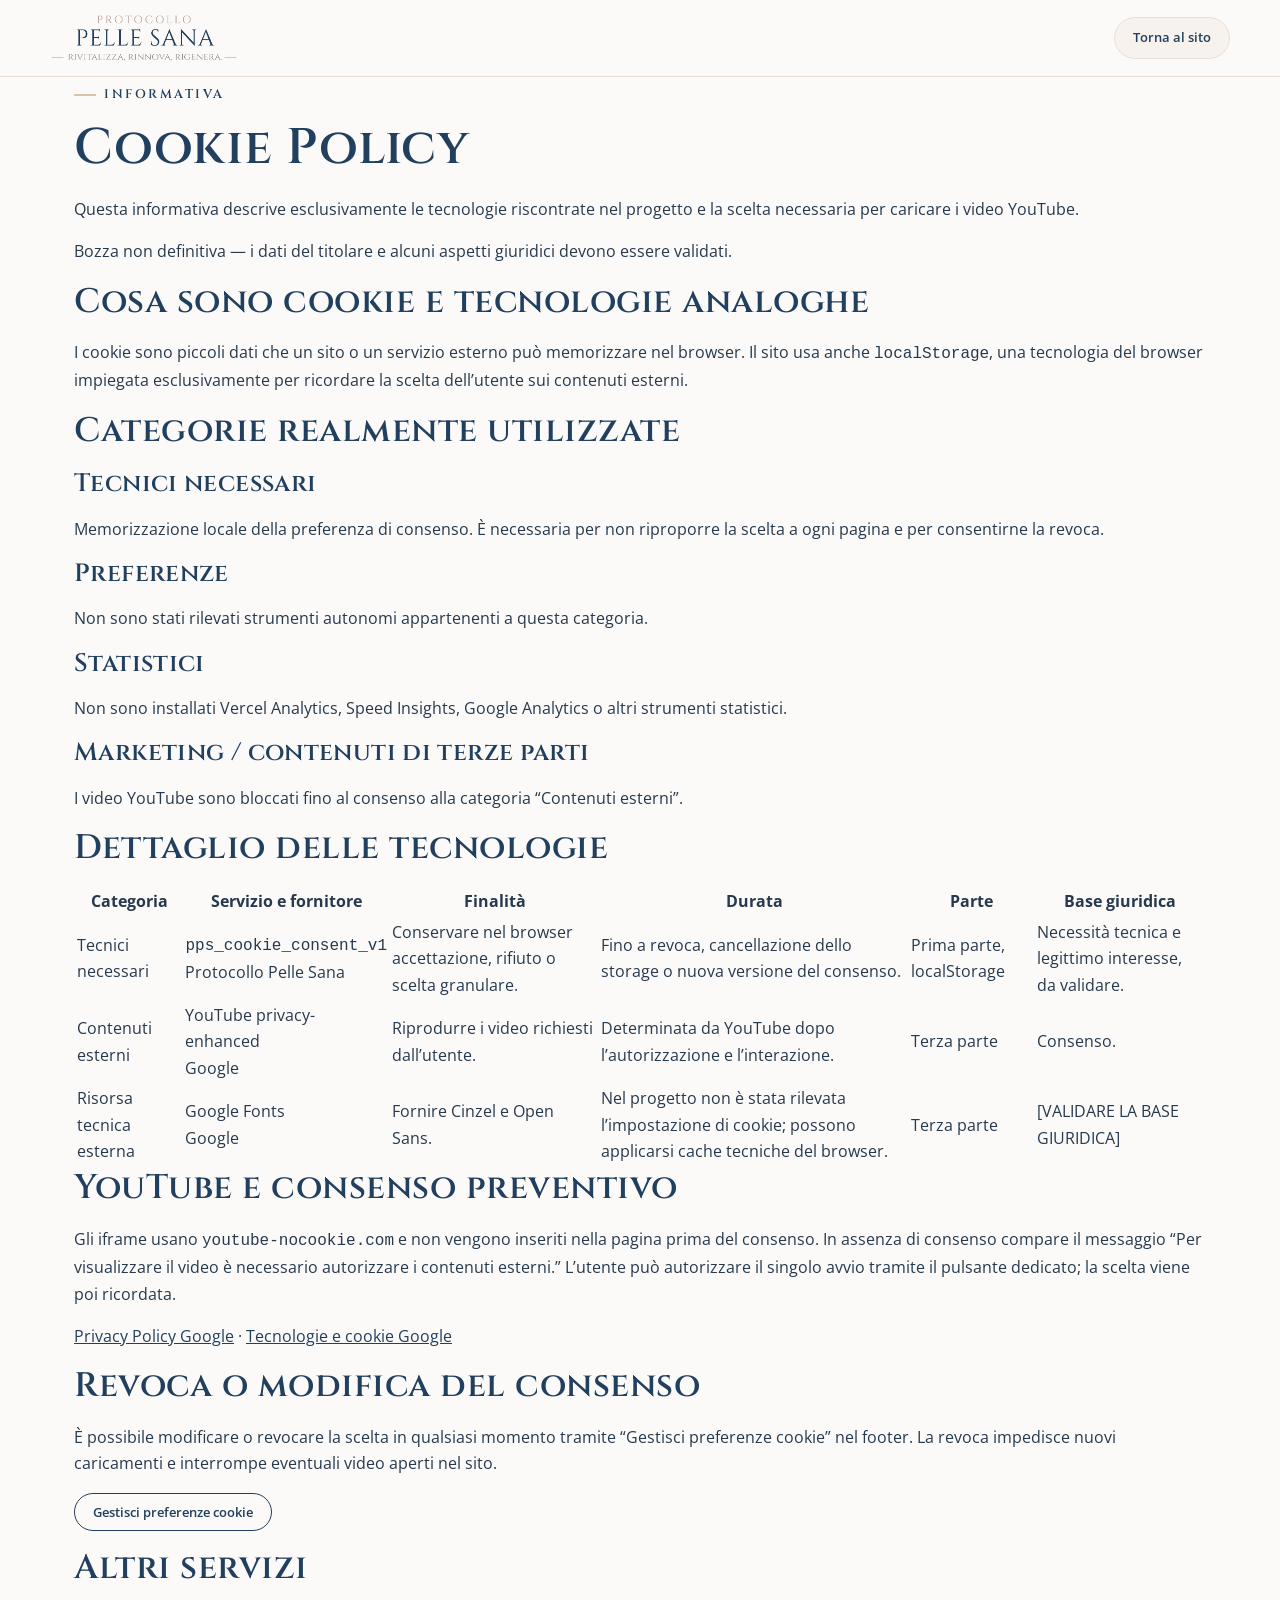
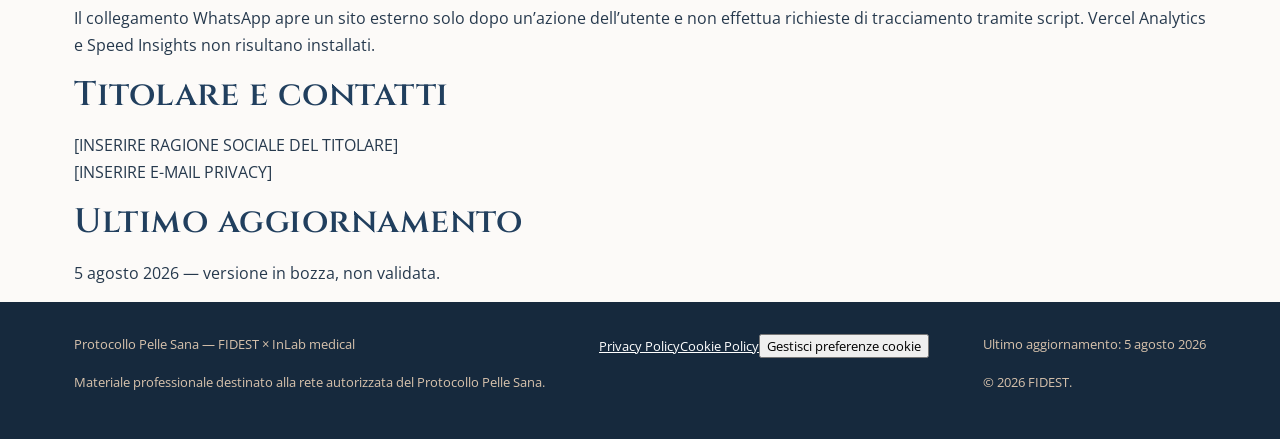
==== cookie-policy.html @ 2dd6f74a "add privacy policy, cookie management, document status and PDF watermark" ====
<!DOCTYPE html>
<html lang="it">
<head>
    <meta charset="UTF-8">
    <meta name="viewport" content="width=device-width, initial-scale=1.0">
    <meta name="robots" content="noindex, nofollow, noarchive">
    <title>Cookie Policy — Protocollo Pelle Sana</title>
    <meta name="description" content="Informazioni su tecnologie locali e contenuti esterni del sito Protocollo Pelle Sana.">
    <link rel="preconnect" href="https://fonts.googleapis.com">
    <link rel="preconnect" href="https://fonts.gstatic.com" crossorigin>
    <link href="https://fonts.googleapis.com/css2?family=Cinzel:wght@500;600&family=Open+Sans:wght@400;600&display=swap" rel="stylesheet">
    <link rel="stylesheet" href="style.css?v=20260805-privacy-2">
</head>
<body class="policy-page">
    <header class="site-header"><div class="site-header__inner container"><a class="brand" href="index.html" aria-label="Protocollo Pelle Sana — torna alla home"><img src="assets/img/logo/logo-protocollo-pelle-sana.png" alt="Protocollo Pelle Sana" class="brand__logo"></a><a class="btn btn--ghost btn--small" href="index.html">Torna al sito</a></div></header>
    <main class="policy-main"><div class="container policy-shell">
        <header class="policy-head"><p class="eyebrow">Informativa</p><h1>Cookie Policy</h1><p class="policy-lead">Questa informativa descrive esclusivamente le tecnologie riscontrate nel progetto e la scelta necessaria per caricare i video YouTube.</p><p class="policy-draft">Bozza non definitiva — i dati del titolare e alcuni aspetti giuridici devono essere validati.</p><p class="policy-draft" data-development-note hidden>Bozza da validare con il consulente privacy prima della pubblicazione definitiva.</p></header>
        <article class="policy-content">
            <section><h2>Cosa sono cookie e tecnologie analoghe</h2><p>I cookie sono piccoli dati che un sito o un servizio esterno può memorizzare nel browser. Il sito usa anche <code>localStorage</code>, una tecnologia del browser impiegata esclusivamente per ricordare la scelta dell’utente sui contenuti esterni.</p></section>
            <section><h2>Categorie realmente utilizzate</h2><h3>Tecnici necessari</h3><p>Memorizzazione locale della preferenza di consenso. È necessaria per non riproporre la scelta a ogni pagina e per consentirne la revoca.</p><h3>Preferenze</h3><p>Non sono stati rilevati strumenti autonomi appartenenti a questa categoria.</p><h3>Statistici</h3><p>Non sono installati Vercel Analytics, Speed Insights, Google Analytics o altri strumenti statistici.</p><h3>Marketing / contenuti di terze parti</h3><p>I video YouTube sono bloccati fino al consenso alla categoria “Contenuti esterni”.</p></section>
            <section><h2>Dettaglio delle tecnologie</h2><div class="policy-table-wrap"><table class="policy-table"><thead><tr><th>Categoria</th><th>Servizio e fornitore</th><th>Finalità</th><th>Durata</th><th>Parte</th><th>Base giuridica</th></tr></thead><tbody><tr><td>Tecnici necessari</td><td><code>pps_cookie_consent_v1</code><br>Protocollo Pelle Sana</td><td>Conservare nel browser accettazione, rifiuto o scelta granulare.</td><td>Fino a revoca, cancellazione dello storage o nuova versione del consenso.</td><td>Prima parte, localStorage</td><td>Necessità tecnica e legittimo interesse, da validare.</td></tr><tr><td>Contenuti esterni</td><td>YouTube privacy-enhanced<br>Google</td><td>Riprodurre i video richiesti dall’utente.</td><td>Determinata da YouTube dopo l’autorizzazione e l’interazione.</td><td>Terza parte</td><td>Consenso.</td></tr><tr><td>Risorsa tecnica esterna</td><td>Google Fonts<br>Google</td><td>Fornire Cinzel e Open Sans.</td><td>Nel progetto non è stata rilevata l’impostazione di cookie; possono applicarsi cache tecniche del browser.</td><td>Terza parte</td><td><span class="policy-placeholder">[VALIDARE LA BASE GIURIDICA]</span></td></tr></tbody></table></div></section>
            <section><h2>YouTube e consenso preventivo</h2><p>Gli iframe usano <code>youtube-nocookie.com</code> e non vengono inseriti nella pagina prima del consenso. In assenza di consenso compare il messaggio “Per visualizzare il video è necessario autorizzare i contenuti esterni.” L’utente può autorizzare il singolo avvio tramite il pulsante dedicato; la scelta viene poi ricordata.</p><p><a href="https://policies.google.com/privacy" target="_blank" rel="noopener noreferrer">Privacy Policy Google</a> · <a href="https://policies.google.com/technologies/cookies" target="_blank" rel="noopener noreferrer">Tecnologie e cookie Google</a></p></section>
            <section><h2>Revoca o modifica del consenso</h2><p>È possibile modificare o revocare la scelta in qualsiasi momento tramite “Gestisci preferenze cookie” nel footer. La revoca impedisce nuovi caricamenti e interrompe eventuali video aperti nel sito.</p><p><button type="button" class="btn btn--outline btn--small" data-cookie-settings>Gestisci preferenze cookie</button></p></section>
            <section><h2>Altri servizi</h2><p>Il collegamento WhatsApp apre un sito esterno solo dopo un’azione dell’utente e non effettua richieste di tracciamento tramite script. Vercel Analytics e Speed Insights non risultano installati.</p></section>
            <section><h2>Titolare e contatti</h2><p><span class="policy-placeholder">[INSERIRE RAGIONE SOCIALE DEL TITOLARE]</span><br><span class="policy-placeholder">[INSERIRE E-MAIL PRIVACY]</span></p></section>
            <section><h2>Ultimo aggiornamento</h2><p>5 agosto 2026 — versione in bozza, non validata.</p></section>
        </article>
    </div></main>
    <footer class="site-footer"><div class="container site-footer__inner"><div><p>Protocollo Pelle Sana — FIDEST × InLab medical</p><p>Materiale professionale destinato alla rete autorizzata del Protocollo Pelle Sana.</p></div><nav class="site-footer__legal" aria-label="Informazioni legali"><a href="privacy-policy.html">Privacy Policy</a><a href="cookie-policy.html" aria-current="page">Cookie Policy</a><button type="button" data-cookie-settings>Gestisci preferenze cookie</button></nav><div class="site-footer__meta"><p>Ultimo aggiornamento: 5 agosto 2026</p><p>&copy; <span id="currentYear"></span> FIDEST.</p></div></div></footer>
    <dialog id="cookiePreferences" class="consent-dialog" aria-labelledby="cookiePreferencesTitle"><form method="dialog" class="consent-dialog__inner"><header class="consent-dialog__head"><div><p class="eyebrow">Preferenze privacy</p><h2 id="cookiePreferencesTitle">Gestisci il consenso</h2></div><button type="button" class="modal__close" data-consent-close aria-label="Chiudi">×</button></header><div class="consent-category"><div><strong>Tecnici necessari</strong><p>Memorizzano la scelta effettuata.</p></div><input type="checkbox" checked disabled aria-label="Cookie tecnici sempre attivi"></div><label class="consent-category" for="consentExternal"><div><strong>Contenuti esterni</strong><p>Consente il caricamento dei video YouTube.</p></div><input id="consentExternal" type="checkbox"></label><div class="consent-dialog__actions"><button type="button" class="btn btn--outline" data-consent-reject>Rifiuta non necessari</button><button type="button" class="btn btn--primary" data-consent-save>Salva preferenze</button></div></form></dialog>
    <script src="consent.js?v=20260805-1"></script><script src="policy.js?v=20260805-1"></script>
</body>
</html>
---- style.css ----
/* =========================================================================
   PROTOCOLLO PELLE SANA — style.css
   FIDEST × InLab medical
   -------------------------------------------------------------------------
   Indice del file:
   1. RESET E VARIABILI (palette, tipografia, ombre, raggi)
   2. LAYOUT DI BASE (container, sezioni)
   3. HEADER / NAVIGAZIONE / TORNA IN ALTO
   4. BOTTONI
   5. HERO
   6. IL PROTOCOLLO / TIMELINE
   7. FILTRI E TAB
   8. LISTE EDITORIALI (piani, attivi, home care, formazione, materiali)
   9. MODAL
   10. RISULTATI / SPLIT PRIMA-DOPO
   11. SUPPORTO
   12. FOOTER
   13. UTILITY E STATI
   14. RESPONSIVE
   15. STAMPA
   ========================================================================= */


/* =========================================================================
   1. RESET E VARIABILI
   ========================================================================= */

* {
    box-sizing: border-box;
}

:root {
    /* Palette Protocollo Pelle Sana — il blu profondo è il colore dominante,
       nude/champagne/sage e tinte pastello di categoria sono accenti identificativi. */
    --navy: #213f5e;
    --navy-dark: #16293d;
    --navy-soft: #3a5a7d;
    --nude: #c3a89d;
    --ivory: #f7f2ee;
    --warm-white: #fcfaf8;
    --white: #ffffff;
    --champagne: #d8c3ad;
    --sage: #aeb9aa;
    --text: #26394d;
    --text-soft: #6d7479;
    --border: #e8dfd9;
    --shadow: rgba(33, 63, 94, 0.08);

    /* Color coding ufficiale delle categorie di attivi */
    --active-biorivitalizzanti: #eadfce;
    --active-acidi: #f1d2cf;
    --active-idratazione: #d9e9f1;
    --active-vitamine: #f2e4b6;
    --active-proteine: #dcebc9;
    --active-depigmentante: #ecd5df;
    --active-contorno-occhi: #f5edc7;

    --shadow-soft: 0 16px 36px var(--shadow);
    --shadow-card: 0 4px 16px var(--shadow);

    --radius-lg: 20px;
    --radius-md: 14px;
    --radius-sm: 8px;

    --font-heading: "Cinzel", serif;
    --font-body: "Open Sans", sans-serif;

    --header-height: 76px;
}

html {
    scroll-behavior: smooth;
    scroll-padding-top: var(--header-height);
}

body {
    margin: 0;
    min-height: 100vh;
    font-family: var(--font-body);
    font-weight: 400;
    background: var(--warm-white);
    color: var(--text);
    line-height: 1.65;
    font-size: 16px;
}

body.nav-open,
body.modal-open {
    overflow: hidden;
}

h1, h2, h3, h4 {
    font-family: var(--font-heading);
    font-weight: 600;
    color: var(--navy);
    margin: 0 0 16px;
    line-height: 1.25;
    letter-spacing: 0.015em;
}

h1 {
    font-size: clamp(30px, 4.4vw, 50px);
}

h2 {
    font-size: clamp(25px, 3.2vw, 34px);
}

h3 {
    font-size: clamp(20px, 2.4vw, 25px);
}

h4 {
    font-size: clamp(17px, 1.8vw, 20px);
}

p {
    margin: 0 0 16px;
}

img {
    max-width: 100%;
    display: block;
}

a {
    color: var(--navy);
}

ul, ol {
    padding: 0;
    margin: 0;
    list-style: none;
}

button, input, select, textarea, table {
    font-family: var(--font-body);
}

/* Gerarchia tipografica principale: titoli semantici e titoli UI. */
.eyebrow,
.brand__fallback,
.protocol-card__title,
.phases-guides__word,
.phases__number,
.phases__name,
.phase-plan__title,
.list-row__title,
.plan-row__title,
.video-editorial__eyebrow,
.video-editorial__title,
.modal__title,
.modal__subtitle,
.case-split__name {
    font-family: var(--font-heading);
    font-weight: 600;
}


/* =========================================================================
   2. LAYOUT DI BASE
   ========================================================================= */

.container {
    width: 100%;
    max-width: 1180px;
    margin: 0 auto;
    padding: 0 24px;
}

.section {
    padding: 88px 0;
}

.section--alt {
    background: var(--white);
}

.section-head {
    max-width: 680px;
    margin: 0 auto 44px;
    text-align: center;
}

.eyebrow {
    position: relative;
    display: inline-flex;
    align-items: center;
    gap: 8px;
    margin: 0 0 12px;
    font-size: 12.5px;
    font-weight: 600;
    letter-spacing: 2.5px;
    text-transform: uppercase;
    color: var(--navy);
}

.eyebrow::before {
    content: "";
    display: inline-block;
    width: 22px;
    height: 2px;
    background: var(--champagne);
}

.section-intro {
    color: var(--text-soft);
    font-size: 17px;
}

.text-accent {
    color: var(--navy);
}


/* =========================================================================
   3. HEADER / NAVIGAZIONE / TORNA IN ALTO
   ========================================================================= */

.site-header {
    position: sticky;
    top: 0;
    z-index: 100;
    background: rgba(252, 250, 248, 0.92);
    backdrop-filter: blur(8px);
    border-bottom: 1px solid var(--border);
}

.site-header__inner {
    display: flex;
    align-items: center;
    justify-content: space-between;
    min-height: var(--header-height);
    gap: 16px;
    padding: 12px 0;
}

.brand {
    display: flex;
    align-items: center;
    text-decoration: none;
    flex-shrink: 0;
}

/* LOGO UFFICIALE PROTOCOLLO PELLE SANA */
.brand__logo {
    height: 48px;
    width: auto;
    max-width: 220px;
    object-fit: contain;
}

/* Testo di riserva, non stilizzato come logo: compare solo se il file
   assets/img/logo/logo-protocollo-pelle-sana.png non è ancora presente. */
.brand__fallback {
    font-weight: 600;
    color: var(--navy);
    font-size: 17px;
}

.site-nav {
    display: flex;
    flex-wrap: nowrap;
    gap: 15px;
}

.site-nav a {
    text-decoration: none;
    color: var(--text);
    font-size: 13.5px;
    font-weight: 600;
    white-space: nowrap;
    padding: 6px 2px;
    border-bottom: 2px solid transparent;
    transition: color 0.2s ease, border-color 0.2s ease;
}

.site-nav a:hover,
.site-nav a.is-active {
    color: var(--navy);
    border-color: var(--champagne);
}

.nav-toggle {
    display: none;
    flex-direction: column;
    justify-content: center;
    gap: 5px;
    width: 40px;
    height: 40px;
    border: none;
    background: transparent;
    cursor: pointer;
}

.nav-toggle span {
    display: block;
    height: 2px;
    background: var(--navy);
    border-radius: 2px;
}

.back-to-top {
    position: fixed;
    right: 24px;
    bottom: 24px;
    z-index: 90;
    width: 46px;
    height: 46px;
    border-radius: 50%;
    border: none;
    background: var(--navy);
    color: var(--white);
    font-size: 18px;
    line-height: 1;
    cursor: pointer;
    box-shadow: var(--shadow-soft);
    opacity: 0;
    visibility: hidden;
    transform: translateY(8px);
    transition: opacity 0.25s ease, transform 0.25s ease, visibility 0.25s ease;
}

.back-to-top.is-visible {
    opacity: 1;
    visibility: visible;
    transform: translateY(0);
}

.back-to-top:hover {
    background: var(--navy-dark);
}


/* =========================================================================
   4. BOTTONI
   ========================================================================= */

.btn {
    display: inline-flex;
    align-items: center;
    justify-content: center;
    gap: 8px;
    padding: 14px 26px;
    border-radius: 100px;
    font-size: 15px;
    font-weight: 600;
    text-decoration: none;
    cursor: pointer;
    border: 1.5px solid transparent;
    transition: transform 0.2s ease, background-color 0.2s ease, color 0.2s ease;
    white-space: nowrap;
}

.btn:hover {
    transform: translateY(-2px);
}

.btn--primary {
    background: var(--navy);
    color: var(--white);
}

.btn--primary:hover {
    background: var(--navy-dark);
}

.btn--outline {
    background: transparent;
    border-color: var(--navy);
    color: var(--navy);
}

.btn--outline:hover {
    background: var(--navy);
    color: var(--white);
}

.btn--ghost {
    background: var(--ivory);
    border-color: var(--border);
    color: var(--navy);
}

.btn--ghost:hover {
    background: var(--champagne);
}

.btn--small {
    padding: 9px 18px;
    font-size: 13px;
}

.btn[disabled] {
    opacity: 0.5;
    cursor: not-allowed;
    transform: none;
}


/* =========================================================================
   5. HERO (video-hero)
   ========================================================================= */

.video-hero {
    position: relative;
    width: 100%;
    overflow: hidden;
    background: var(--ivory);
}

.video-hero__inner {
    display: grid;
    width: 100%;
    max-width: none;
    padding: 0;
}

.video-hero__intro {
    z-index: 2;
    grid-area: 1 / 1;
    align-self: center;
    width: min(100%, 1180px);
    margin: 0 auto;
    padding: clamp(56px, 7vw, 96px) 24px;
    pointer-events: none;
    text-align: left;
}

.video-hero__logo {
    width: clamp(150px, 15vw, 210px);
    height: auto;
    margin: 0 0 clamp(28px, 3vw, 40px);
    object-fit: contain;
}

.video-hero__eyebrow {
    justify-content: center;
}

.video-hero__title {
    display: flex;
    flex-direction: column;
    align-items: flex-start;
    gap: clamp(2px, 0.45vw, 7px);
    font-family: var(--font-heading);
    font-size: clamp(28px, 4.2vw, 50px);
    font-weight: 600;
    line-height: 1.15;
    letter-spacing: clamp(0.02em, 0.08vw, 0.055em);
    text-align: left;
    margin: 0 0 20px;
}

.video-hero__title-line {
    display: block;
    max-width: 100%;
    white-space: nowrap;
    background: linear-gradient(
        105deg,
        #213f5e 0%,
        #16293d 28%,
        #557493 50%,
        #16293d 72%,
        #213f5e 100%
    );
    background-clip: text;
    -webkit-background-clip: text;
    color: transparent;
    -webkit-text-fill-color: transparent;
    opacity: 0;
    transform: translateY(10px);
    animation: hero-claim-in 850ms cubic-bezier(0.22, 0.7, 0.25, 1) forwards;
}

.video-hero__title-line--primary {
    font-size: 0.82em;
    font-weight: 500;
}

.video-hero__title-line--emphasis {
    font-size: 1em;
    font-weight: 600;
    animation-delay: 140ms;
}

@keyframes hero-claim-in {
    to {
        opacity: 1;
        transform: translateY(0);
    }
}

.video-hero__desc {
    max-width: 520px;
    margin: 0;
    color: var(--text);
    font-size: 17px;
}

@media (prefers-reduced-motion: reduce) {
    .video-hero__title-line {
        opacity: 1;
        transform: none;
        animation: none;
    }
}

.video-hero__media {
    position: relative;
    z-index: 1;
    grid-area: 1 / 1;
    width: 100vw;
    max-width: none;
    height: clamp(650px, 80vh, 950px);
    min-height: 72vh;
    margin: 0;
    border: 0;
    border-radius: 0;
    overflow: hidden;
    background: transparent;
    opacity: 0;
    transform: translateY(18px);
    animation: hero-media-in 900ms cubic-bezier(0.22, 0.7, 0.25, 1) 220ms forwards;
}

.video-hero__media::after {
    content: "";
    position: absolute;
    z-index: 1;
    inset: 0;
    pointer-events: none;
    background: linear-gradient(
        90deg,
        rgba(247, 242, 238, 0.94) 0%,
        rgba(247, 242, 238, 0.78) 30%,
        rgba(247, 242, 238, 0.32) 52%,
        rgba(247, 242, 238, 0.06) 72%,
        rgba(247, 242, 238, 0) 100%
    );
}

@keyframes hero-media-in {
    to {
        opacity: 1;
        transform: translateY(0);
    }
}

.video-hero__video {
    display: block;
    width: 100%;
    height: 100%;
    object-fit: cover;
    object-position: center center;
}

.video-hero__fallback {
    display: none;
    position: absolute;
    inset: 0;
    flex-direction: column;
    align-items: center;
    justify-content: center;
    gap: 8px;
    background: linear-gradient(160deg, var(--ivory), var(--white));
    color: var(--navy-soft);
    font-weight: 600;
}

.video-hero__media.is-fallback .video-hero__video {
    display: none;
}

.video-hero__media.is-fallback .video-hero__fallback {
    display: flex;
}

.video-hero__fallback-note {
    font-size: 12px;
    font-weight: 400;
    color: var(--text-soft);
}

.video-hero__cta {
    display: flex;
    flex-wrap: wrap;
    justify-content: flex-start;
    gap: 16px;
    margin-top: 32px;
    pointer-events: auto;
}

@media (prefers-reduced-motion: reduce) {
    .video-hero__media {
        opacity: 1;
        transform: none;
        animation: none;
    }
}


/* =========================================================================
   6. IL PROTOCOLLO / TIMELINE
   ========================================================================= */

.protocol-copy {
    max-width: 720px;
    margin: 0 auto 40px;
}

.protocol-copy p {
    margin: 0 0 16px;
    color: var(--text);
    font-size: 15.5px;
}

.protocol-copy p:last-child {
    margin-bottom: 0;
}

/* --- Card accordion: Filosofia / Metodo / Obiettivo --- */

.protocol-cards {
    display: grid;
    grid-template-columns: repeat(3, 1fr);
    align-items: start;
    gap: 18px;
    margin-bottom: 48px;
}

.protocol-card {
    background: var(--warm-white);
    border: 1px solid var(--border);
    border-radius: var(--radius-md);
    transition: border-color 0.2s ease, box-shadow 0.2s ease;
}

.protocol-card:hover {
    border-color: var(--nude);
    box-shadow: var(--shadow-card);
}

.protocol-card.is-open {
    border-color: var(--nude);
}

.protocol-card__heading {
    margin: 0;
    font-weight: normal;
}

.protocol-card__trigger {
    display: flex;
    align-items: center;
    gap: 12px;
    width: 100%;
    padding: 18px 20px;
    background: none;
    border: none;
    cursor: pointer;
    text-align: left;
    color: inherit;
}

.protocol-card__icon {
    display: flex;
    align-items: center;
    justify-content: center;
    flex-shrink: 0;
    width: 40px;
    height: 40px;
    border-radius: 50%;
    background: var(--ivory);
    border: 1px solid var(--border);
    color: var(--navy);
}

.protocol-card__icon svg {
    width: 19px;
    height: 19px;
}

.protocol-card__title {
    flex: 1;
    font-size: 13px;
    font-weight: 600;
    letter-spacing: 2px;
    text-transform: uppercase;
    color: var(--navy);
}

.protocol-card__chevron {
    flex-shrink: 0;
    width: 26px;
    height: 26px;
    border-radius: 50%;
    border: 1px solid var(--border);
    display: flex;
    align-items: center;
    justify-content: center;
    color: var(--navy);
    font-size: 13px;
    transition: transform 0.25s ease;
}

.protocol-card.is-open .protocol-card__chevron {
    transform: rotate(180deg);
}

.protocol-card__panel {
    display: grid;
    grid-template-rows: 0fr;
    transition: grid-template-rows 0.35s ease;
}

.protocol-card.is-open .protocol-card__panel {
    grid-template-rows: 1fr;
}

.protocol-card__panel-inner {
    overflow: hidden;
    min-height: 0;
}

.protocol-card__panel-inner p {
    margin: 0;
    padding: 0 20px 20px 72px;
    color: var(--text-soft);
    font-size: 14.5px;
}

/* --- Introduzione editoriale al Protocollo --- */

.protocol-discovery {
    width: 100%;
    max-width: 1120px;
    margin: 0 auto 64px;
}

#metodo.section {
    padding-top: 64px;
    padding-bottom: 72px;
}

.protocol-discovery,
.protocol-discovery * {
    min-width: 0;
}

.protocol-discovery__head {
    max-width: 820px;
    margin-bottom: 28px;
}

.protocol-discovery__head h2 {
    margin: 0;
    font-size: clamp(30px, 3.5vw, 44px);
    line-height: 1.12;
    overflow-wrap: anywhere;
}

.protocol-discovery__intro {
    display: grid;
    grid-template-columns: repeat(2, minmax(0, 1fr));
    gap: 28px 52px;
    max-width: none;
}

.protocol-discovery__intro p,
.protocol-discovery__longevity p,
.protocol-discovery__cycles p {
    margin: 0;
    overflow-wrap: break-word;
}

.protocol-discovery__intro p {
    max-width: 68ch;
    color: var(--text-soft);
    font-size: 15.5px;
    line-height: 1.65;
}

.protocol-discovery strong {
    color: var(--navy);
    font-weight: 600;
}

.protocol-discovery__three-r {
    display: grid;
    grid-template-columns: repeat(3, minmax(0, 1fr));
    max-width: none;
    margin: 30px 0;
    padding: 0;
    list-style: none;
    border-top: 1px solid var(--border);
    border-bottom: 1px solid var(--border);
}

.protocol-discovery__three-r li {
    display: flex;
    align-items: baseline;
    gap: 14px;
    min-width: 0;
    padding: 18px 24px;
}

.protocol-discovery__three-r li + li {
    border-left: 1px solid var(--border);
}

.protocol-discovery__three-r span {
    color: var(--nude);
    font-size: 11px;
    font-weight: 600;
    letter-spacing: 1.5px;
}

.protocol-discovery__three-r strong,
.protocol-principle summary {
    font-family: var(--font-heading);
    text-transform: uppercase;
}

.protocol-discovery__three-r strong {
    font-size: clamp(15px, 1.8vw, 20px);
    letter-spacing: 2px;
}

.protocol-discovery__longevity {
    position: relative;
    max-width: none;
    margin: 0;
    padding: 26px 32px;
    border-left: 2px solid var(--nude);
    background: var(--ivory);
}

.protocol-discovery__label {
    margin-bottom: 12px !important;
    color: var(--nude);
    font-family: var(--font-heading);
    font-size: 12px;
    font-weight: 600;
    letter-spacing: 2.4px;
    text-transform: uppercase;
}

.protocol-discovery__longevity p:last-child {
    max-width: 88ch;
    color: var(--navy);
    font-size: 17px;
    line-height: 1.65;
}

.protocol-discovery__principles {
    display: grid;
    grid-template-columns: repeat(3, minmax(0, 1fr));
    gap: 0;
    margin-top: 30px;
    border-top: 1px solid var(--border);
    border-bottom: 1px solid var(--border);
}

.protocol-principle {
    min-width: 0;
}

.protocol-principle + .protocol-principle {
    border-left: 1px solid var(--border);
}

.protocol-principle summary {
    display: flex;
    align-items: center;
    justify-content: space-between;
    min-height: 58px;
    padding: 15px 22px;
    color: var(--navy);
    font-size: 13px;
    font-weight: 600;
    letter-spacing: 2px;
    cursor: pointer;
    list-style: none;
    transition: background-color 0.2s ease, color 0.2s ease;
}

.protocol-principle summary::-webkit-details-marker {
    display: none;
}

.protocol-principle summary:hover,
.protocol-principle summary:focus-visible,
.protocol-principle[open] summary {
    background: var(--ivory);
}

.protocol-principle__indicator {
    position: relative;
    flex: 0 0 18px;
    width: 18px;
    height: 18px;
}

.protocol-principle__indicator::before,
.protocol-principle__indicator::after {
    content: "";
    position: absolute;
    top: 50%;
    left: 50%;
    width: 12px;
    border-top: 1px solid currentColor;
    transform: translate(-50%, -50%);
    transition: transform 0.25s ease;
}

.protocol-principle__indicator::after {
    transform: translate(-50%, -50%) rotate(90deg);
}

.protocol-principle[open] .protocol-principle__indicator::after {
    transform: translate(-50%, -50%) rotate(0deg);
}

.protocol-principle__content {
    animation: protocol-principle-in 0.28s ease both;
}

.protocol-principle__content p {
    max-width: 68ch;
    margin: 0;
    padding: 4px 24px 28px;
    color: var(--text-soft);
    font-size: 14.5px;
    line-height: 1.7;
}

@keyframes protocol-principle-in {
    from { opacity: 0; transform: translateY(-5px); }
    to { opacity: 1; transform: none; }
}

.protocol-discovery__cycles {
    position: relative;
    max-width: 900px;
    margin: 38px auto 0;
    padding: 0 28px 42px;
    text-align: center;
}

.protocol-discovery__cycles p {
    color: var(--text-soft);
    font-size: 16px;
    line-height: 1.7;
}

.protocol-discovery__continuation {
    position: absolute;
    bottom: 0;
    left: 50%;
    width: 1px;
    height: 30px;
    background: var(--nude);
}

.phases-head {
    max-width: 560px;
    margin: 0 auto 8px;
    text-align: center;
}

.phases-head__title {
    margin-bottom: 10px;
}

.phases-head__intro {
    color: var(--text-soft);
    font-size: 15.5px;
    font-style: italic;
    margin: 0;
}

/* --- Tre principi guida (Rivitalizza, Rinnova, Rigenera) --- */

.phases-guides {
    display: grid;
    grid-template-columns: repeat(3, 1fr);
    gap: 18px;
    list-style: none;
    max-width: 700px;
    margin: 28px auto 0;
    padding: 0;
    text-align: center;
}

.phases-guides__item {
    min-width: 0;
    padding: 0 10px;
}

.phases-guides__item + .phases-guides__item {
    border-left: 1px solid var(--border);
}

.phases-guides__word {
    display: block;
    font-size: 13px;
    font-weight: 600;
    letter-spacing: 2.5px;
    text-transform: uppercase;
    color: var(--navy);
    margin-bottom: 6px;
}

.phases-guides__claim {
    display: block;
    font-size: 13.5px;
    color: var(--text-soft);
}

/* --- Le due fasi del protocollo --- */

.phases {
    display: grid;
    grid-template-columns: repeat(2, minmax(0, 1fr));
    align-items: stretch;
    gap: 24px;
    max-width: 1040px;
    margin: 36px auto 0;
    list-style: none;
    padding: 0;
}

.phases::before {
    content: none;
}

.phases__item {
    position: relative;
    padding: 32px;
    background: var(--white);
    border: 1px solid var(--border);
    border-radius: var(--radius-md);
    box-shadow: var(--shadow-sm);
    opacity: 0;
    transform: translateY(22px);
    transition: opacity 0.7s ease, transform 0.7s ease;
}

.phases__item:last-child {
    padding-bottom: 32px;
}

.phases__item.is-visible {
    opacity: 1;
    transform: none;
}

.phases__marker {
    display: none;
}

.phases__item:nth-child(even) .phases__marker {
    border-color: var(--nude);
}

.phases__number {
    display: block;
    font-size: 12px;
    font-weight: 600;
    letter-spacing: 3px;
    color: var(--nude);
    margin-bottom: 6px;
}

.phases__name {
    margin: 0 0 10px;
    font-size: 21px;
}

.phases__sintesi {
    color: var(--navy);
    font-weight: 600;
    margin: 0 0 8px;
}

.phases__dettaglio {
    color: var(--text-soft);
    font-size: 14.5px;
    margin: 0;
}

/* --- Fase conclusiva (mantenimento): marker pieno, nessun box --- */

.phases__item--finale .phases__marker {
    background: var(--navy);
}

/* --- Sotto-timeline di fase: semplice elenco tipografico, senza card --- */

.phase-plan {
    margin-top: 18px;
    padding-top: 18px;
    border-top: 1px dashed var(--border);
}

.phase-plan__title {
    display: block;
    font-size: 12px;
    font-weight: 600;
    letter-spacing: 2.5px;
    text-transform: uppercase;
    color: var(--navy);
    margin-bottom: 6px;
}

.phase-plan__note {
    display: block;
    font-size: 13.5px;
    color: var(--text-soft);
    margin-bottom: 4px;
}

.phase-plan__options {
    list-style: none;
    margin: 0;
    padding: 0;
}

.phase-plan__option {
    display: flex;
    flex-wrap: wrap;
    align-items: baseline;
    justify-content: space-between;
    gap: 4px 16px;
    padding: 11px 0;
    border-bottom: 1px solid var(--border);
}

.phase-plan__options > .phase-plan__option:last-child {
    border-bottom: none;
}

.phase-plan__option-name {
    font-size: 14px;
    font-weight: 600;
    color: var(--navy);
}

.phase-plan__option-freq {
    font-size: 13.5px;
    color: var(--text-soft);
}

.phase-plan__divider {
    padding: 6px 0;
    font-size: 13px;
    font-style: italic;
    color: var(--nude);
}

.phase-plan__closing {
    margin: 14px 0 0;
    font-size: 13.5px;
    font-style: italic;
    color: var(--text-soft);
}


/* =========================================================================
   7. FILTRI E TAB
   ========================================================================= */

.filter-scroll-wrapper {
    position: relative;
    width: 100%;
    max-width: 100%;
    margin-bottom: 32px;
    overflow: hidden;
    contain: inline-size;
}

.filter-scroll-track,
.filter-bar,
.tabs {
    display: flex;
    flex-wrap: nowrap;
    align-items: center;
    width: 100%;
    max-width: 100%;
    min-height: 52px;
    margin: 0;
    padding: 4px 2px 8px;
    overflow-x: auto;
    overflow-y: hidden;
    overscroll-behavior-inline: contain;
    scroll-padding-inline: 2px;
    scroll-snap-type: x proximity;
    scrollbar-width: none;
    -webkit-overflow-scrolling: touch;
}

.filter-scroll-track::-webkit-scrollbar,
.filter-bar::-webkit-scrollbar,
.tabs::-webkit-scrollbar {
    display: none;
    width: 0;
    height: 0;
}

.filter-bar {
    gap: 10px;
}

.horizontal-scroll-hint {
    display: none;
}

@keyframes horizontal-scroll-hint {
    0%, 100% { transform: translateX(0); }
    50% { transform: translateX(5px); }
}

.filter-chip {
    flex: 0 0 auto;
    min-width: max-content;
    min-height: 44px;
    padding: 8px 18px;
    border-radius: 100px;
    border: 1px solid var(--border);
    background: var(--white);
    color: var(--navy);
    font-size: 13px;
    font-weight: 600;
    cursor: pointer;
    line-height: 1.25;
    white-space: nowrap;
    scroll-snap-align: start;
    transition: background-color 0.2s ease, color 0.2s ease, border-color 0.2s ease;
}

.filter-chip:hover {
    border-color: var(--nude);
}

.filter-chip.is-active {
    background: var(--navy);
    border-color: var(--navy);
    color: var(--white);
}

.tabs {
    gap: 4px;
    border-bottom: 1px solid var(--border);
}

.tab-btn {
    flex: 0 0 auto;
    min-width: max-content;
    min-height: 44px;
    padding: 12px 20px;
    border: none;
    background: transparent;
    color: var(--text-soft);
    font-size: 14px;
    font-weight: 600;
    cursor: pointer;
    border-bottom: 2px solid transparent;
    line-height: 1.25;
    white-space: nowrap;
    scroll-snap-align: start;
    transition: color 0.2s ease, border-color 0.2s ease;
}

.tab-btn:hover {
    color: var(--navy);
}

.tab-btn.is-active {
    color: var(--navy);
    border-color: var(--navy);
}


/* =========================================================================
   8. LISTE EDITORIALI
   ========================================================================= */

.list {
    display: flex;
    flex-direction: column;
    gap: 14px;
}

.empty-state {
    text-align: center;
    color: var(--text-soft);
    padding: 40px 0;
}

/* --- Righe prodotto (attivi professionali, home care, formazione, materiali) --- */

.list-row {
    display: flex;
    align-items: center;
    gap: 20px;
    background: var(--white);
    border: 1px solid var(--border);
    border-radius: var(--radius-md);
    padding: 16px 20px;
    transition: box-shadow 0.2s ease, border-color 0.2s ease;
}

.list-row:hover {
    box-shadow: var(--shadow-card);
    border-color: var(--nude);
}

.list-row__thumb {
    width: 72px;
    height: 72px;
    border-radius: var(--radius-sm);
    object-fit: contain;
    background: var(--ivory);
    padding: 6px;
    box-sizing: border-box;
    flex-shrink: 0;
}

.list-row__body {
    flex: 1;
    min-width: 0;
}

.list-row__title {
    font-size: 16.5px;
    font-weight: 600;
    color: var(--navy);
    margin: 0 0 4px;
}

.list-row__text {
    color: var(--text-soft);
    font-size: 14px;
    margin: 0;
}

.list-row__meta {
    color: var(--text-soft);
    font-size: 12.5px;
    margin: 4px 0 0;
}

.list-row__side {
    display: flex;
    flex-direction: column;
    align-items: flex-end;
    gap: 10px;
    flex-shrink: 0;
}

.list-row__actions {
    display: flex;
    gap: 8px;
    flex-shrink: 0;
}

.tag {
    display: inline-block;
    align-self: flex-start;
    background: var(--champagne);
    color: var(--navy);
    font-size: 12px;
    font-weight: 600;
    letter-spacing: 0.5px;
    text-transform: uppercase;
    padding: 4px 10px;
    border-radius: 100px;
    white-space: nowrap;
}

/* Variante cliccabile di .tag, usata per i collegamenti tra piani, attivi
   e home care (vedi wireCrossLinks in script.js). */
.tag--link {
    font-family: inherit;
    cursor: pointer;
    background: var(--ivory);
    color: var(--navy);
    border: 1px solid var(--border);
    transition: background 0.15s ease, border-color 0.15s ease;
}

.tag--link:hover,
.tag--link:focus-visible {
    background: var(--champagne);
    border-color: var(--champagne);
}

/* Color coding globale: ogni famiglia usa un'unica tinta ufficiale. */
.active-color--biorivitalizzanti {
    --active-bg: var(--active-biorivitalizzanti);
    --active-border: #cdb797;
}

.active-color--acidi-esfolianti,
.active-color--acido-depigmentante {
    --active-bg: var(--active-acidi);
    --active-border: #d8a39e;
}

.active-color--idratazione {
    --active-bg: var(--active-idratazione);
    --active-border: #a9cadb;
}

.active-color--vitamine {
    --active-bg: var(--active-vitamine);
    --active-border: #d8c276;
}

.active-color--proteine {
    --active-bg: var(--active-proteine);
    --active-border: #abc98c;
}

.active-color--depigmentante {
    --active-bg: var(--active-depigmentante);
    --active-border: #cba7b7;
}

.active-color--contorno-occhi {
    --active-bg: var(--active-contorno-occhi);
    --active-border: #d8ca83;
}

.tag.active-color,
.treatment-code.active-color {
    background: var(--active-bg);
    border-color: var(--active-border);
    color: var(--navy-dark);
}

.tag--link.active-color:hover,
.tag--link.active-color:focus-visible {
    background: var(--active-bg);
    border-color: var(--navy);
}

.list-row.active-color {
    box-shadow: inset 4px 0 0 var(--active-border);
}

.list-row.active-color:hover {
    box-shadow: inset 4px 0 0 var(--active-border), var(--shadow-card);
}

.list-row__thumb.active-color,
.modal__img.active-color {
    background: var(--active-bg);
}

.filter-chip.active-color:not(.is-active) {
    background: var(--active-bg);
    border-color: var(--active-border);
}

.filter-chip.active-color.is-active {
    background: var(--active-bg);
    border-color: var(--active-border);
    color: var(--navy-dark);
}

.treatment-legend dl div.active-color {
    border-bottom-color: var(--active-border);
    box-shadow: inset 3px 0 0 var(--active-border);
}

.active-name-list {
    display: inline-flex;
    flex-wrap: wrap;
    gap: 5px;
    vertical-align: middle;
}

.active-name {
    display: inline-flex;
    align-items: center;
}

.active-name.active-color {
    min-height: 26px;
    padding: 3px 8px;
    border: 1px solid var(--active-border);
    border-radius: 100px;
    background: var(--active-bg);
    color: var(--navy-dark);
    font-size: 12px;
    font-weight: 600;
}

.badge {
    display: inline-block;
    font-size: 12px;
    font-weight: 600;
    text-transform: uppercase;
    letter-spacing: 0.5px;
    padding: 4px 10px;
    border-radius: 100px;
}

.badge--bozza {
    background: var(--champagne);
    color: var(--navy-dark);
}

.badge--validato {
    background: var(--sage);
    color: var(--navy-dark);
}

/* --- Righe piano di trattamento (accordion nativo) --- */

.plan-row {
    background: var(--white);
    border: 1px solid var(--border);
    border-radius: var(--radius-md);
    padding: 4px 20px;
}

.plan-row[open] {
    border-color: var(--nude);
}

.plan-row__summary {
    display: flex;
    align-items: center;
    gap: 16px;
    padding: 16px 0;
    cursor: pointer;
    list-style: none;
}

.plan-row__summary::-webkit-details-marker {
    display: none;
}

.plan-row__summary-main {
    flex: 1;
    min-width: 0;
}

.plan-row__title {
    font-size: 17px;
    font-weight: 600;
    color: var(--navy);
    margin: 12px 0 4px;
}

.plan-row__objective {
    color: var(--text-soft);
    font-size: 14px;
    margin: 0;
}

.plan-row__meta {
    display: flex;
    gap: 18px;
    flex-shrink: 0;
}

.plan-row__meta div {
    text-align: center;
}

.plan-row__meta dt {
    font-size: 12px;
    text-transform: uppercase;
    letter-spacing: 0.5px;
    color: var(--nude);
    margin: 0;
}

.plan-row__meta dd {
    margin: 0;
    font-weight: 600;
    color: var(--navy);
    font-size: 13px;
}

.plan-row__chevron {
    flex-shrink: 0;
    width: 26px;
    height: 26px;
    border-radius: 50%;
    border: 1px solid var(--border);
    display: flex;
    align-items: center;
    justify-content: center;
    color: var(--navy);
    font-size: 13px;
    transition: transform 0.2s ease;
}

.plan-row[open] .plan-row__chevron {
    transform: rotate(180deg);
}

.plan-row__content {
    padding: 4px 0 22px;
    border-top: 1px solid var(--border);
    margin-top: 4px;
}

.plan-row__content .detail-list {
    margin-top: 18px;
}

.plan-row__content .btn {
    margin-top: 8px;
}

.plan-overview {
    margin-bottom: 28px;
}

.treatment-plan__timeline > h4,
.treatment-products h4,
.treatment-homecare h4,
.treatment-legend h4 {
    margin-bottom: 14px;
}

.treatment-cycle {
    margin-bottom: 28px;
    padding: 20px;
    border: 1px solid var(--border);
    border-radius: var(--radius-md);
    background: var(--warm-white);
}

.treatment-cycle__head {
    margin-bottom: 20px;
}

.treatment-cycle__number {
    display: block;
    margin-bottom: 4px;
    color: var(--nude);
    font-size: 12px;
    font-weight: 600;
    letter-spacing: 1.5px;
    text-transform: uppercase;
}

.treatment-cycle__head h4 {
    margin-bottom: 4px;
}

.treatment-cycle__head p {
    margin: 0;
    color: var(--text-soft);
    font-size: 14px;
}

.treatment-timeline {
    position: relative;
    display: grid;
    gap: 0;
}

.treatment-timeline::before {
    content: "";
    position: absolute;
    top: 8px;
    bottom: 8px;
    left: 6px;
    width: 1px;
    background: var(--border);
}

.treatment-timeline__item {
    position: relative;
    padding: 0 0 20px 28px;
}

.treatment-timeline__item:last-child {
    padding-bottom: 0;
}

.treatment-timeline__marker {
    position: absolute;
    top: 6px;
    left: 0;
    width: 13px;
    height: 13px;
    border: 3px solid var(--warm-white);
    border-radius: 50%;
    background: var(--nude);
    box-shadow: 0 0 0 1px var(--nude);
}

.treatment-timeline__content {
    display: grid;
    grid-template-columns: minmax(90px, 0.7fr) minmax(100px, 0.8fr) 2fr;
    align-items: center;
    gap: 12px;
}

.treatment-timeline__session {
    color: var(--navy);
    font-weight: 600;
}

.treatment-timeline__phase {
    color: var(--text-soft);
    font-size: 13px;
    font-weight: 600;
    letter-spacing: 0.5px;
}

.treatment-timeline__badges {
    display: flex;
    flex-wrap: wrap;
    gap: 6px;
}

.treatment-code {
    display: inline-flex;
    align-items: center;
    min-height: 32px;
    padding: 6px 10px;
    border: 1px solid var(--champagne);
    border-radius: 100px;
    background: var(--ivory);
    color: var(--navy);
    font-size: 12px;
    font-weight: 600;
}

.treatment-products,
.treatment-homecare,
.treatment-legend {
    margin-top: 28px;
}

.treatment-legend dl {
    display: grid;
    grid-template-columns: repeat(2, minmax(0, 1fr));
    gap: 8px 20px;
    margin: 0;
}

.treatment-legend dl div {
    display: grid;
    grid-template-columns: 58px 1fr;
    gap: 8px;
    padding: 8px 0;
    border-bottom: 1px solid var(--border);
}

.treatment-legend dt {
    color: var(--navy);
    font-weight: 600;
}

.treatment-legend dd {
    margin: 0;
    color: var(--text-soft);
}

.plan-professional-note,
.plan-source-note {
    margin: 20px 0 0;
    padding: 14px 16px;
    border-left: 3px solid var(--champagne);
    background: var(--ivory);
    color: var(--text-soft);
    font-size: 14px;
}

/* --- Video Training: libreria editoriale (non una griglia di card) --- */

.video-editorial {
    display: flex;
    flex-direction: column;
    gap: 0;
}

.video-editorial__item {
    display: flex;
    align-items: center;
    gap: 40px;
    padding: 36px 4px;
    border-bottom: 1px solid var(--border);
}

.video-editorial__item:first-child {
    padding-top: 4px;
}

.video-editorial__item:last-child {
    border-bottom: none;
}

.video-editorial__cover {
    position: relative;
    flex-shrink: 0;
    width: 320px;
    aspect-ratio: 16 / 9;
    padding: 0;
    border: none;
    border-radius: var(--radius-md);
    overflow: hidden;
    cursor: pointer;
    background: var(--ivory);
}

.video-editorial__cover img {
    width: 100%;
    height: 100%;
    object-fit: cover;
    transition: transform 0.5s ease;
}

.video-editorial__cover:hover img,
.video-editorial__cover:focus-visible img {
    transform: scale(1.04);
}

.video-editorial__play {
    position: absolute;
    top: 50%;
    left: 50%;
    width: 52px;
    height: 52px;
    transform: translate(-50%, -50%);
    border-radius: 50%;
    background: rgba(252, 250, 248, 0.9);
    transition: background-color 0.25s ease, transform 0.25s ease;
}

.video-editorial__play::before {
    content: "";
    position: absolute;
    top: 50%;
    left: 54%;
    transform: translate(-50%, -50%);
    border-style: solid;
    border-width: 9px 0 9px 15px;
    border-color: transparent transparent transparent var(--navy);
}

.video-editorial__cover:hover .video-editorial__play,
.video-editorial__cover:focus-visible .video-editorial__play {
    background: var(--navy);
    transform: translate(-50%, -50%) scale(1.08);
}

.video-editorial__cover:hover .video-editorial__play::before,
.video-editorial__cover:focus-visible .video-editorial__play::before {
    border-color: transparent transparent transparent var(--white);
}

.video-editorial__body {
    flex: 1;
    min-width: 0;
}

.video-editorial__eyebrow {
    margin: 0 0 8px;
    font-size: 12px;
    font-weight: 600;
    letter-spacing: 2px;
    text-transform: uppercase;
    color: var(--nude);
}

.video-editorial__title {
    margin: 0 0 10px;
    font-size: 21px;
}

.video-editorial__desc {
    margin: 0 0 20px;
    color: var(--text-soft);
    max-width: 52ch;
}

.video-editorial__actions {
    display: flex;
    flex-wrap: wrap;
    gap: 12px;
}


/* =========================================================================
   9. MODAL
   ========================================================================= */

.modal {
    border: none;
    border-radius: var(--radius-lg);
    padding: 0;
    max-width: 620px;
    width: calc(100% - 40px);
    max-height: calc(100vh - 60px);
    box-shadow: var(--shadow-soft);
}

.modal--video {
    max-width: 900px;
}

.modal[open] {
    animation: modal-in 0.32s cubic-bezier(0.2, 0.8, 0.2, 1);
}

@keyframes modal-in {
    from {
        opacity: 0;
        transform: translateY(14px) scale(0.97);
    }
    to {
        opacity: 1;
        transform: none;
    }
}

.modal::backdrop {
    background: rgba(22, 41, 61, 0.5);
}

.video-frame {
    position: relative;
    width: 100%;
    aspect-ratio: 16 / 9;
    border-radius: var(--radius-md);
    overflow: hidden;
    background: var(--navy-dark);
    margin-bottom: 16px;
}

.video-frame iframe {
    position: absolute;
    inset: 0;
    width: 100%;
    height: 100%;
    border: 0;
}

.modal__inner {
    position: relative;
    max-height: calc(100vh - 60px);
    overflow-y: auto;
    padding: 32px;
}

.modal__close {
    position: sticky;
    top: 0;
    float: right;
    width: 36px;
    height: 36px;
    border-radius: 50%;
    border: 1px solid var(--border);
    background: var(--white);
    color: var(--navy);
    font-size: 20px;
    line-height: 1;
    cursor: pointer;
}

.modal__img {
    width: 100%;
    aspect-ratio: 4 / 3;
    object-fit: contain;
    background: var(--ivory);
    border-radius: var(--radius-md);
    padding: 20px;
    box-sizing: border-box;
    margin-bottom: 16px;
}

.modal__title {
    margin-top: 10px;
}

.modal__subtitle {
    color: var(--nude);
    font-weight: 600;
    margin: 0 0 18px;
}

.modal__actions {
    display: flex;
    gap: 10px;
    margin-top: 16px;
    flex-wrap: wrap;
}

.detail-list {
    display: grid;
    gap: 14px;
    margin: 0 0 16px;
}

.detail-list dt {
    font-size: 12px;
    text-transform: uppercase;
    letter-spacing: 0.5px;
    color: var(--nude);
    margin-bottom: 2px;
}

.detail-list dd {
    margin: 0;
    color: var(--text);
}

.detail-list__chips {
    display: flex;
    flex-wrap: wrap;
    gap: 6px;
}

.modal__related {
    margin: 0 0 16px;
}

.modal__related-label {
    display: block;
    font-size: 12px;
    text-transform: uppercase;
    letter-spacing: 0.5px;
    color: var(--nude);
    margin-bottom: 6px;
}

.modal__related-chips {
    display: flex;
    flex-wrap: wrap;
    gap: 6px;
}

/* =========================================================================
   10. RISULTATI / SPLIT PRIMA-DOPO
   ========================================================================= */

.case-list {
    display: flex;
    flex-direction: column;
    gap: 32px;
}

.case-split {
    display: grid;
    grid-template-columns: 0.9fr 1.1fr;
    gap: 0;
    background: var(--white);
    border: 1px solid var(--border);
    border-radius: var(--radius-lg);
    overflow: hidden;
    box-shadow: var(--shadow-card);
}

.ba-slider {
    --split: 50%;
    position: relative;
    aspect-ratio: 4 / 3;
    overflow: hidden;
    background: var(--ivory);
    user-select: none;
}

.ba-slider::after {
    content: "";
    position: absolute;
    z-index: 2;
    top: 0;
    bottom: 0;
    left: var(--split);
    width: 2px;
    background: var(--white);
    transform: translateX(-1px);
    pointer-events: none;
    will-change: left;
}

.ba-slider__after,
.ba-slider__before {
    position: absolute;
    top: 0;
    left: 0;
    height: 100%;
    overflow: hidden;
}

.ba-slider__after {
    width: 100%;
}

.ba-slider__img {
    width: 100%;
    height: 100%;
    object-fit: cover;
    max-width: none;
}

.ba-slider__before {
    width: 100%;
    clip-path: inset(0 calc(100% - var(--split)) 0 0);
    will-change: clip-path;
}

.ba-slider__label {
    position: absolute;
    top: 12px;
    z-index: 2;
    font-size: 12px;
    font-weight: 600;
    text-transform: uppercase;
    letter-spacing: 0.5px;
    background: rgba(33, 63, 94, 0.75);
    color: var(--white);
    padding: 4px 10px;
    border-radius: 100px;
}

.ba-slider__label--before {
    left: 12px;
}

.ba-slider__label--after {
    right: 12px;
}

.ba-slider__range {
    position: absolute;
    bottom: 12px;
    left: 12px;
    right: 12px;
    width: calc(100% - 24px);
    z-index: 3;
    accent-color: var(--navy);
    cursor: ew-resize;
    touch-action: pan-y;
    appearance: none;
    -webkit-appearance: none;
    height: 4px;
    border-radius: 100px;
    background: rgba(255, 255, 255, 0.85);
}

.ba-slider__range::-webkit-slider-thumb {
    appearance: none;
    -webkit-appearance: none;
    width: 28px;
    height: 28px;
    border: 3px solid var(--white);
    border-radius: 50%;
    background: var(--navy);
    box-shadow: 0 2px 8px rgba(22, 41, 61, 0.2);
}

.ba-slider__range::-moz-range-thumb {
    width: 28px;
    height: 28px;
    border: 3px solid var(--white);
    border-radius: 50%;
    background: var(--navy);
    box-shadow: 0 2px 8px rgba(22, 41, 61, 0.2);
}

.case-split__body {
    padding: 28px 32px;
    display: flex;
    flex-direction: column;
    gap: 6px;
}

.case-split__name {
    margin-bottom: 4px;
}

.case-split__row {
    font-size: 14px;
    color: var(--text);
    margin: 0;
}

.case-split__row strong {
    color: var(--navy);
}

.case-testimonial {
    margin: 10px 0 0;
    padding: 12px 16px;
    background: var(--ivory);
    border-left: 3px solid var(--champagne);
    border-radius: var(--radius-sm);
    font-style: italic;
    color: var(--navy);
}

.disclaimer {
    margin-top: 32px;
    text-align: center;
    font-size: 13px;
    color: var(--text-soft);
}


/* =========================================================================
   11. SUPPORTO
   ========================================================================= */

.support-cta {
    text-align: center;
}

.support-cta__content {
    width: min(100%, 650px);
    margin: 0 auto;
}

.support-cta__intro {
    margin: 0 auto 30px;
    color: var(--text-soft);
    font-size: 17px;
    line-height: 1.65;
}

.support-cta__button {
    min-height: 48px;
}

.support-cta__note {
    display: flex;
    flex-direction: column;
    gap: 3px;
    margin: 22px 0 0;
    color: var(--text-soft);
    font-size: 13px;
}

.support-cta__note span {
    color: var(--nude);
    font-size: 12px;
    letter-spacing: 0.08em;
    text-transform: uppercase;
}


/* =========================================================================
   12. FOOTER
   ========================================================================= */

.site-footer {
    background: var(--navy-dark);
    color: var(--champagne);
    padding: 32px 0;
}

.site-footer__inner {
    display: flex;
    flex-wrap: wrap;
    justify-content: space-between;
    gap: 8px;
    font-size: 13px;
}

.site-footer a {
    color: var(--white);
}


/* =========================================================================
   13. UTILITY E STATI
   ========================================================================= */

:focus-visible {
    outline: 3px solid var(--navy);
    outline-offset: 2px;
}

@media (prefers-reduced-motion: reduce) {
    html {
        scroll-behavior: auto;
    }

    .phases__item,
    .protocol-principle__content,
    .protocol-principle__indicator::before,
    .protocol-principle__indicator::after,
    .horizontal-scroll-hint__arrow,
    .modal[open] {
        opacity: 1;
        transform: none;
        animation: none;
        transition: none;
    }
}


/* =========================================================================
   14. RESPONSIVE
   ========================================================================= */

@media (max-width: 1150px) {
    .site-nav {
        position: absolute;
        top: var(--header-height);
        left: 0;
        right: 0;
        flex-direction: column;
        background: var(--white);
        border-bottom: 1px solid var(--border);
        padding: 16px 24px;
        gap: 4px;
        display: none;
        box-shadow: var(--shadow-card);
        max-height: calc(100svh - var(--header-height));
        overflow-y: auto;
        overscroll-behavior: contain;
    }

    .site-nav.is-open {
        display: flex;
    }

    .site-nav a {
        padding: 10px 0;
        border-bottom: 1px solid var(--border);
        font-size: 15px;
    }

    .nav-toggle {
        display: flex;
    }
}

@media (max-width: 960px) {
    .protocol-discovery__intro {
        grid-template-columns: 1fr;
        gap: 22px;
    }

    .protocol-discovery__intro p {
        max-width: 72ch;
    }

    .protocol-discovery__principles {
        grid-template-columns: 1fr;
    }

    .protocol-principle + .protocol-principle {
        border-top: 1px solid var(--border);
        border-left: none;
    }

    .video-hero__media {
        height: 74vh;
        min-height: 660px;
    }

    .modal {
        width: 94vw;
        max-width: 94vw;
        max-height: 90svh;
        margin: auto;
    }

    .modal__inner {
        max-height: 90svh;
        overscroll-behavior: contain;
    }

    .case-split {
        grid-template-columns: 1fr;
    }

    .video-editorial__item {
        gap: 28px;
    }

    .video-editorial__cover {
        width: 220px;
    }
}

@media (max-width: 720px) {
    :root {
        --header-height: 64px;
    }

    .container {
        padding-right: 18px;
        padding-left: 18px;
    }

    html,
    body {
        max-width: 100%;
        overflow-x: hidden;
        overflow-x: clip;
    }

    .protocol-discovery {
        margin-bottom: 48px;
    }

    #metodo.section {
        padding-top: 48px;
        padding-bottom: 56px;
    }

    .protocol-discovery__head {
        margin-bottom: 22px;
    }

    .protocol-discovery__head h2 {
        font-size: clamp(25px, 8vw, 34px);
    }

    .protocol-discovery__intro p,
    .protocol-discovery__cycles p {
        font-size: 15px;
        line-height: 1.7;
    }

    .protocol-discovery__three-r {
        grid-template-columns: 1fr;
        margin: 28px 0;
    }

    .protocol-discovery__three-r li {
        min-height: 58px;
        padding: 18px 12px;
    }

    .protocol-discovery__three-r li + li {
        border-top: 1px solid var(--border);
        border-left: none;
    }

    .protocol-discovery__three-r strong {
        font-size: 16px;
    }

    .protocol-discovery__longevity {
        padding: 24px 20px;
    }

    .protocol-discovery__longevity p:last-child {
        font-size: 15.5px;
        line-height: 1.7;
    }

    .protocol-discovery__principles {
        margin-top: 28px;
    }

    .protocol-principle summary {
        min-height: 56px;
        padding: 16px 12px;
    }

    .protocol-principle__content p {
        padding: 2px 12px 24px;
    }

    .protocol-discovery__cycles {
        margin-top: 34px;
        padding-right: 0;
        padding-left: 0;
    }

    .site-header__inner {
        min-height: var(--header-height);
        padding: 8px 0;
    }

    .brand__logo {
        height: 40px;
        max-width: 180px;
    }

    .nav-toggle {
        width: 44px;
        height: 44px;
        padding: 10px;
    }

    .site-nav {
        padding: 10px 18px 18px;
    }

    .site-nav a {
        min-height: 44px;
        display: flex;
        align-items: center;
        padding: 10px 0;
        line-height: 1.35;
    }

    .modal__actions {
        flex-direction: column;
    }

    .modal__actions .btn {
        width: 100%;
        min-height: 44px;
    }

    .plan-row {
        padding: 4px 16px;
    }

    .plan-row__summary {
        align-items: flex-start;
        flex-wrap: wrap;
    }

    .plan-row__meta {
        width: calc(100% - 42px);
        justify-content: flex-start;
    }

    .plan-row__meta div {
        text-align: left;
    }

    .treatment-cycle {
        padding: 16px;
    }

    .treatment-timeline__content {
        grid-template-columns: 1fr;
        gap: 5px;
    }

    .treatment-legend dl {
        grid-template-columns: 1fr;
    }

    .protocol-cards {
        grid-template-columns: 1fr;
    }

    .protocol-card__trigger {
        min-height: 60px;
    }

    .protocol-card__panel-inner p {
        padding-left: 20px;
    }

    .phases-head {
        margin-top: 40px;
    }

    .phases {
        grid-template-columns: 1fr;
        gap: 18px;
        margin-top: 28px;
    }

    .phases__item {
        padding: 24px;
        opacity: 1;
        transform: none;
        transition: none;
    }

    .phases__item:last-child {
        padding-bottom: 24px;
    }

    .phases-guides {
        grid-template-columns: 1fr;
        gap: 18px;
    }

    .phases-guides__item + .phases-guides__item {
        border-left: none;
        border-top: 1px solid var(--border);
        padding-top: 16px;
    }

    .video-hero {
        min-height: 0;
    }

    .video-hero__inner {
        grid-template-columns: minmax(0, 1fr);
        width: 100vw;
        max-width: none;
        margin: 0;
        padding: 0;
        overflow: hidden;
    }

    .video-hero__media {
        width: 100vw;
        height: clamp(560px, 78svh, 720px);
        min-height: 0;
        max-height: none;
        margin: 0;
        aspect-ratio: auto;
    }

    .video-hero__media::after {
        background: linear-gradient(
            180deg,
            rgba(247, 242, 238, 0.9) 0%,
            rgba(247, 242, 238, 0.74) 38%,
            rgba(247, 242, 238, 0.3) 68%,
            rgba(247, 242, 238, 0.08) 100%
        );
    }

    .video-hero__video {
        object-position: 55% center;
    }

    .video-hero__intro {
        position: absolute;
        inset: 0;
        display: flex;
        flex-direction: column;
        align-items: center;
        justify-content: center;
        width: auto;
        min-width: 0;
        padding: 24px 20px;
        text-align: center;
    }

    .video-hero__logo {
        display: none;
    }

    .video-hero__title {
        width: 100%;
        min-width: 0;
        font-size: clamp(23px, 7vw, 27px);
        letter-spacing: 0.025em;
        align-items: center;
        text-align: center;
    }

    .video-hero__desc {
        width: min(100%, 520px);
        margin: 0 auto;
        font-size: 16px;
        line-height: 1.55;
        text-align: center;
    }

    .video-hero__cta {
        flex-direction: column;
        align-items: stretch;
        width: min(100%, 320px);
        gap: 10px;
        margin: 22px auto 0;
    }

    .video-hero__cta .btn {
        min-height: 46px;
    }

    .section {
        padding: 40px 0;
    }

    .section-head {
        margin-bottom: 24px;
    }

    .section-intro {
        font-size: 15px;
        line-height: 1.55;
    }

    .filter-scroll-wrapper {
        margin-bottom: 22px;
    }

    .horizontal-scroll-hint {
        display: flex;
        align-items: center;
        justify-content: flex-end;
        gap: 8px;
        margin: -8px 2px 10px;
        color: var(--text-soft);
        font-size: 12px;
        font-weight: 600;
        letter-spacing: 0.04em;
    }

    .horizontal-scroll-hint__arrow {
        color: var(--nude);
        font-size: 20px;
        line-height: 1;
        animation: horizontal-scroll-hint 1.4s ease-in-out infinite;
    }

    #schede-list,
    #homecare-list,
    #casi-list {
        display: flex;
        flex-direction: row;
        gap: 12px;
        overflow-x: auto;
        overflow-y: visible;
        padding: 2px 2px 10px;
        scroll-padding-inline: 2px;
        scroll-snap-type: x mandatory;
        overscroll-behavior-inline: contain;
        scrollbar-width: none;
        -webkit-overflow-scrolling: touch;
    }

    #schede-list::-webkit-scrollbar,
    #homecare-list::-webkit-scrollbar,
    #casi-list::-webkit-scrollbar {
        display: none;
    }

    #schede-list > .list-row,
    #homecare-list > .list-row {
        flex: 0 0 min(84vw, 340px);
        scroll-snap-align: start;
        scroll-snap-stop: always;
    }

    .list-row {
        flex-direction: column;
        align-items: stretch;
        gap: 12px;
        padding: 14px;
    }

    .list-row__thumb {
        width: 82px;
        height: 82px;
        margin: 0 auto;
    }

    #schede-list .list-row,
    #homecare-list .list-row {
        display: grid;
        grid-template-columns: 82px minmax(0, 1fr);
        align-items: center;
    }

    #schede-list .list-row__thumb,
    #homecare-list .list-row__thumb {
        grid-column: 1;
        margin: 0;
    }

    #schede-list .list-row__body,
    #homecare-list .list-row__body {
        grid-column: 2;
    }

    #schede-list .list-row__side,
    #homecare-list .list-row__side {
        grid-column: 1 / -1;
    }

    #schede-list .list-row__text,
    #homecare-list .list-row__text {
        font-size: 14px;
        line-height: 1.5;
    }

    #schede-list .list-row__meta,
    #homecare-list .list-row__meta {
        font-size: 12px;
        line-height: 1.45;
    }

    .list-row__title {
        font-size: 17px;
        line-height: 1.35;
    }

    .list-row__text,
    .case-split__row,
    .video-editorial__desc,
    .detail-list dd,
    .protocol-card__panel-inner p,
    .protocol-copy p {
        font-size: 16px;
        line-height: 1.6;
    }

    .list-row__side {
        width: 100%;
        align-items: stretch;
        flex-direction: column;
    }

    .list-row__side .btn,
    .list-row__actions .btn {
        width: 100%;
        min-height: 44px;
    }

    .list-row__actions {
        width: 100%;
        flex-direction: column;
    }

    .modal__inner {
        padding: 18px;
    }

    .modal__close {
        z-index: 5;
        width: 44px;
        height: 44px;
    }

    .modal__img {
        padding: 12px;
    }

    .case-split__body {
        padding: 18px 16px;
    }

    #casi-list > .case-split {
        display: block;
        flex: 0 0 calc(100vw - 44px);
        align-self: flex-start;
        scroll-snap-align: start;
        scroll-snap-stop: always;
    }

    .case-split__body {
        cursor: pointer;
    }

    .case-split__name {
        display: flex;
        align-items: center;
        justify-content: space-between;
        gap: 12px;
    }

    .case-split__name::after {
        content: "⌄";
        flex: 0 0 auto;
        width: 32px;
        height: 32px;
        display: inline-flex;
        align-items: center;
        justify-content: center;
        border: 1px solid var(--border);
        border-radius: 50%;
        color: var(--navy);
        transition: transform 0.25s ease, background-color 0.25s ease;
    }

    .case-split.is-mobile-open .case-split__name::after {
        transform: rotate(180deg);
        background: var(--ivory);
    }

    .case-split:not(.is-mobile-open) .case-split__body > .case-split__row:nth-of-type(n + 3),
    .case-split:not(.is-mobile-open) .case-testimonial {
        display: none;
    }

    .case-split.is-mobile-open .case-split__body > .case-split__row,
    .case-split.is-mobile-open .case-testimonial {
        animation: mobile-card-reveal 0.28s ease both;
    }

    @keyframes mobile-card-reveal {
        from {
            opacity: 0;
            transform: translateY(-5px);
        }
        to {
            opacity: 1;
            transform: translateY(0);
        }
    }

    .ba-slider__range {
        bottom: 16px;
        left: 16px;
        width: calc(100% - 32px);
        height: 32px;
        touch-action: none;
    }

    .ba-slider__range::-webkit-slider-thumb {
        width: 30px;
        height: 30px;
    }

    .ba-slider__range::-moz-range-thumb {
        width: 30px;
        height: 30px;
        border: 3px solid var(--white);
        border-radius: 50%;
        background: var(--navy);
    }

    .ba-slider__label {
        top: 10px;
        font-size: 12px;
        padding: 6px 10px;
    }

    .plan-row__summary {
        flex-wrap: wrap;
    }

    .plan-row__meta {
        width: 100%;
        justify-content: flex-start;
    }

    .video-editorial__item {
        flex-direction: column;
        align-items: stretch;
        gap: 20px;
        padding: 28px 0;
    }

    .video-editorial__cover {
        width: 100%;
    }

    .video-editorial__actions {
        flex-direction: column;
    }

    .video-editorial__actions .btn {
        width: 100%;
        min-height: 44px;
    }

    .support-cta__intro {
        font-size: 16px;
    }

    .support-cta__button {
        width: min(100%, 320px);
        min-height: 48px;
    }

}

@media (max-width: 960px) and (orientation: landscape) {
    .video-hero__media {
        height: max(520px, 100svh);
        min-height: 520px;
    }

    .video-hero__intro {
        align-self: center;
        padding-top: 32px;
        padding-bottom: 32px;
    }
}


/* =========================================================================
   15. STAMPA
   ========================================================================= */

@media print {
    .site-header,
    .nav-toggle,
    .filter-scroll-wrapper,
    .filter-bar,
    .tabs,
    .video-hero__media,
    .video-hero__cta,
    .back-to-top,
    .site-footer,
    #detailModal {
        display: none !important;
    }

    body {
        background: #fff;
    }
}
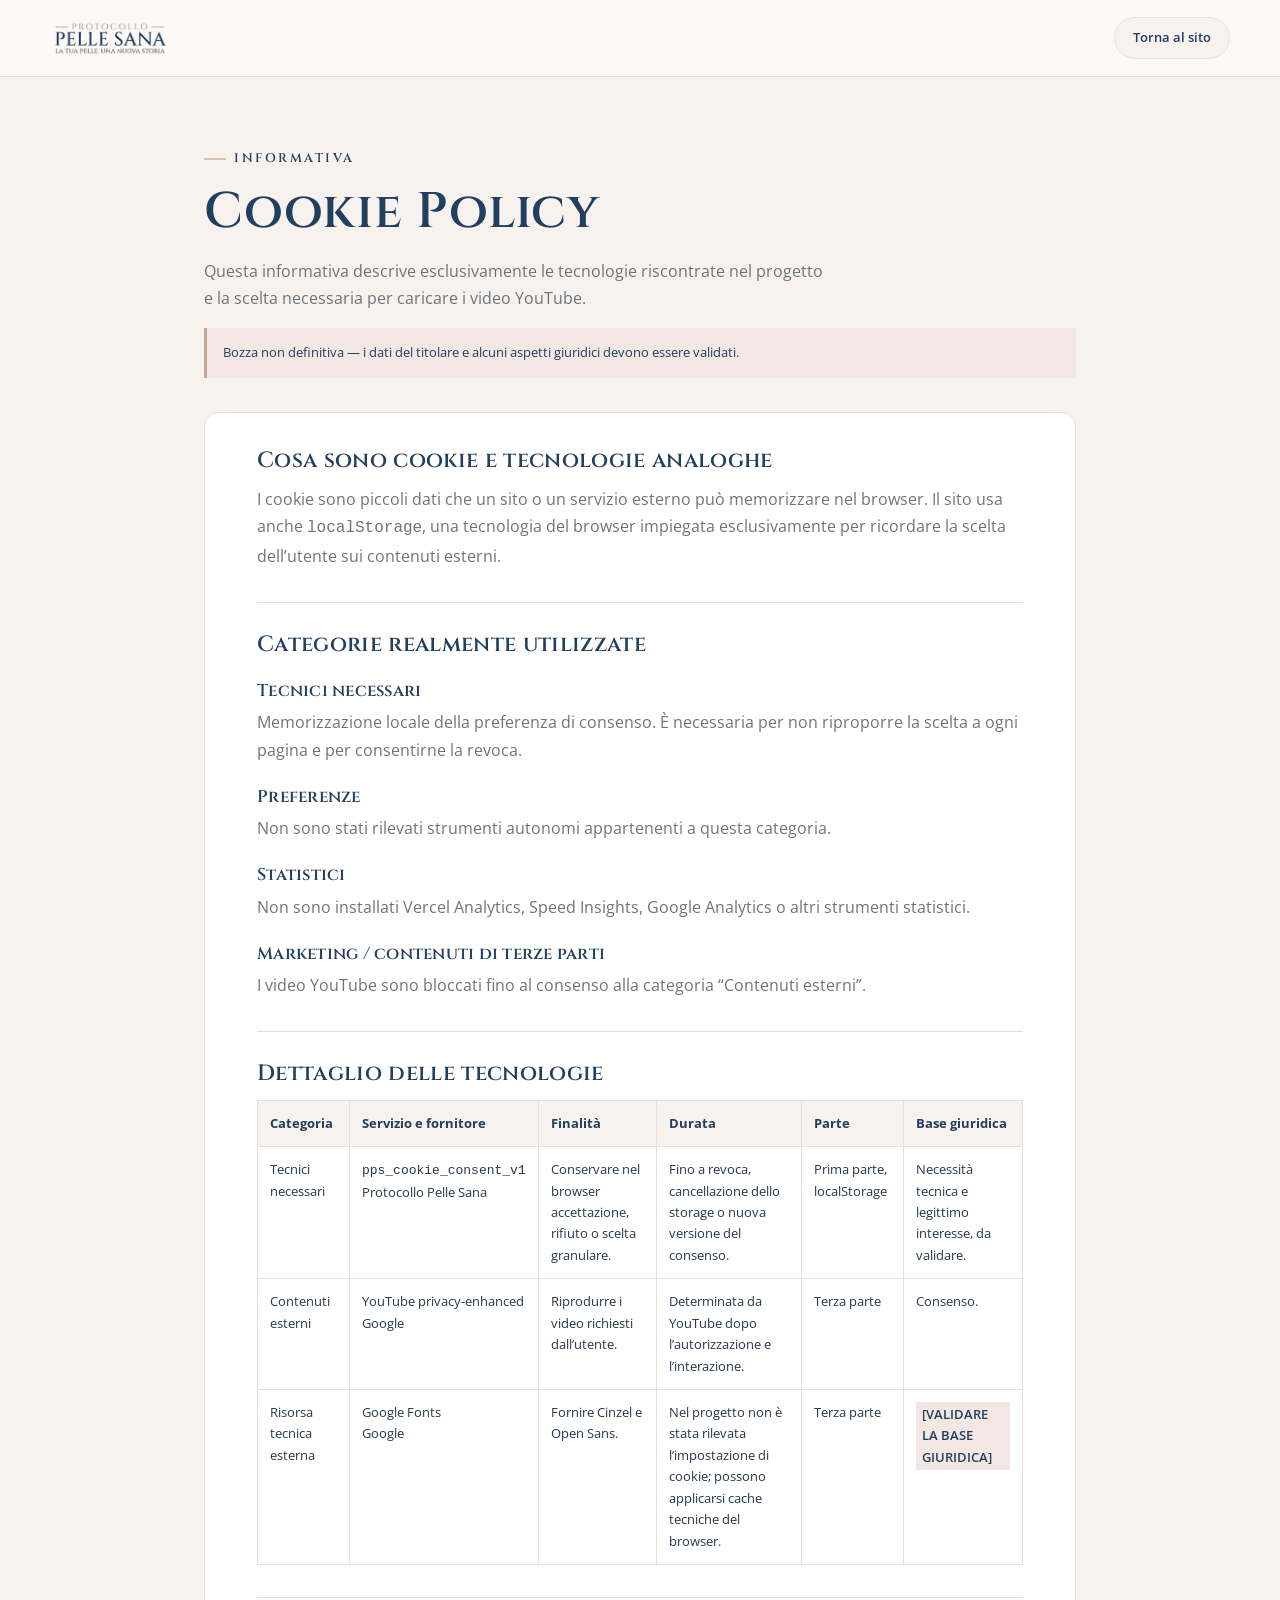
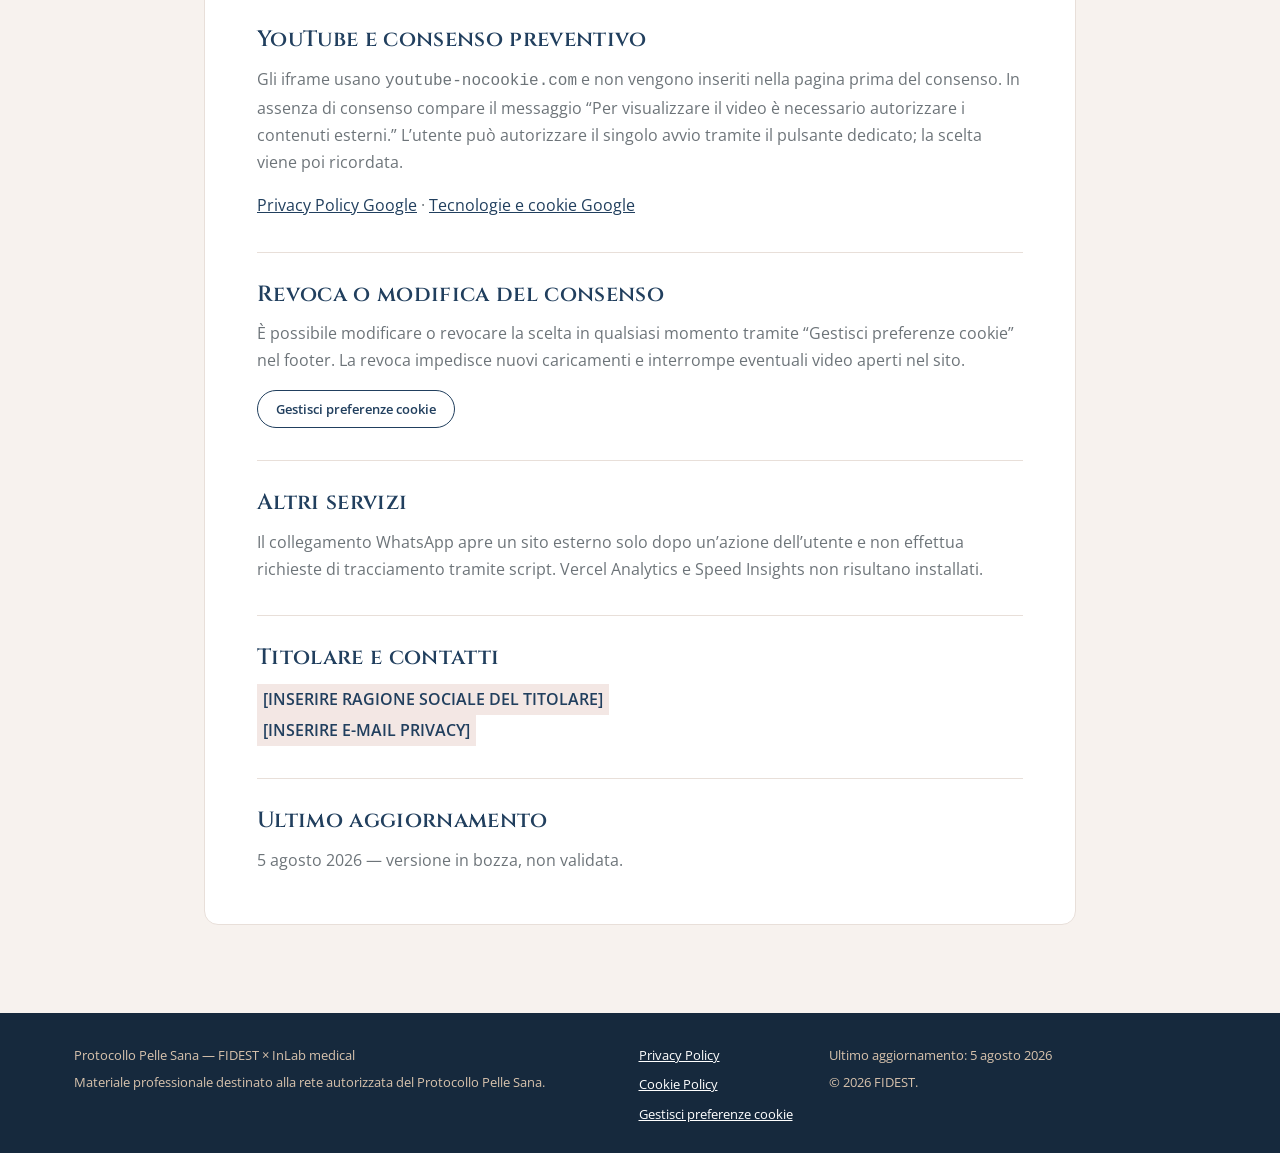
==== commit aa1208aa: "Aggiorna logo Pelle Sana nel sito e nei PDF" ====
--- a/cookie-policy.html
+++ b/cookie-policy.html
@@ -12,7 +12,7 @@
     <link rel="stylesheet" href="style.css?v=20260805-privacy-2">
 </head>
 <body class="policy-page">
-    <header class="site-header"><div class="site-header__inner container"><a class="brand" href="index.html" aria-label="Protocollo Pelle Sana — torna alla home"><img src="assets/img/logo/logo-protocollo-pelle-sana.png" alt="Protocollo Pelle Sana" class="brand__logo"></a><a class="btn btn--ghost btn--small" href="index.html">Torna al sito</a></div></header>
+    <header class="site-header"><div class="site-header__inner container"><a class="brand" href="index.html" aria-label="Protocollo Pelle Sana — torna alla home"><img src="assets/img/logo/logo-protocollo-pelle-sana.png?v=20260910" alt="Protocollo Pelle Sana" class="brand__logo"></a><a class="btn btn--ghost btn--small" href="index.html">Torna al sito</a></div></header>
     <main class="policy-main"><div class="container policy-shell">
         <header class="policy-head"><p class="eyebrow">Informativa</p><h1>Cookie Policy</h1><p class="policy-lead">Questa informativa descrive esclusivamente le tecnologie riscontrate nel progetto e la scelta necessaria per caricare i video YouTube.</p><p class="policy-draft">Bozza non definitiva — i dati del titolare e alcuni aspetti giuridici devono essere validati.</p><p class="policy-draft" data-development-note hidden>Bozza da validare con il consulente privacy prima della pubblicazione definitiva.</p></header>
         <article class="policy-content">
--- a/style.css
+++ b/style.css
@@ -30,6 +30,7 @@
 }
 
 :root {
+    --chip-gap: 12px;
     /* Palette Protocollo Pelle Sana — il blu profondo è il colore dominante,
        nude/champagne/sage e tinte pastello di categoria sono accenti identificativi. */
     --navy: #213f5e;
@@ -210,6 +211,10 @@
 
 .text-accent {
     color: var(--navy);
+}
+
+.mobile-only-break {
+    display: none;
 }
 
 
@@ -944,7 +949,7 @@
     position: relative;
     max-width: 900px;
     margin: 38px auto 0;
-    padding: 0 28px 42px;
+    padding: 0 28px;
     text-align: center;
 }
 
@@ -952,15 +957,6 @@
     color: var(--text-soft);
     font-size: 16px;
     line-height: 1.7;
-}
-
-.protocol-discovery__continuation {
-    position: absolute;
-    bottom: 0;
-    left: 50%;
-    width: 1px;
-    height: 30px;
-    background: var(--nude);
 }
 
 .phases-head {
@@ -1178,6 +1174,56 @@
     margin-bottom: 32px;
     overflow: hidden;
     contain: inline-size;
+}
+
+.scroll-control {
+    position: absolute;
+    top: 50%;
+    z-index: 3;
+    display: none;
+    align-items: center;
+    justify-content: center;
+    width: 38px;
+    height: 38px;
+    padding: 0 0 3px;
+    border: 1px solid var(--border);
+    border-radius: 50%;
+    background: rgba(252, 250, 248, 0.96);
+    color: var(--navy);
+    box-shadow: var(--shadow-soft);
+    font: 600 25px/1 var(--font-body);
+    cursor: pointer;
+    transform: translateY(-50%);
+}
+
+.has-horizontal-overflow .scroll-control {
+    display: inline-flex;
+}
+
+.scroll-control--previous { left: 7px; }
+.scroll-control--next { right: 7px; }
+.scroll-control:disabled { opacity: 0; pointer-events: none; }
+.scroll-control:focus-visible { outline-offset: 2px; }
+
+.filter-scroll-wrapper.has-horizontal-overflow::before,
+.filter-scroll-wrapper.has-horizontal-overflow::after {
+    content: "";
+    position: absolute;
+    top: 0;
+    bottom: 0;
+    z-index: 2;
+    width: 58px;
+    pointer-events: none;
+}
+
+.filter-scroll-wrapper.has-horizontal-overflow::before {
+    left: 0;
+    background: linear-gradient(90deg, var(--white) 18%, transparent);
+}
+
+.filter-scroll-wrapper.has-horizontal-overflow::after {
+    right: 0;
+    background: linear-gradient(270deg, var(--white) 18%, transparent);
 }
 
 .filter-scroll-track,
@@ -1209,7 +1255,7 @@
 }
 
 .filter-bar {
-    gap: 10px;
+    gap: var(--chip-gap);
 }
 
 .horizontal-scroll-hint {
@@ -1250,7 +1296,7 @@
 }
 
 .tabs {
-    gap: 4px;
+    gap: var(--chip-gap);
     border-bottom: 1px solid var(--border);
 }
 
@@ -1355,13 +1401,13 @@
     display: flex;
     flex-direction: column;
     align-items: flex-end;
-    gap: 10px;
+    gap: var(--chip-gap);
     flex-shrink: 0;
 }
 
 .list-row__actions {
     display: flex;
-    gap: 8px;
+    gap: var(--chip-gap);
     flex-shrink: 0;
 }
 
@@ -1721,7 +1767,7 @@
 .treatment-timeline__badges {
     display: flex;
     flex-wrap: wrap;
-    gap: 6px;
+    gap: var(--chip-gap);
 }
 
 .treatment-code {
@@ -1889,7 +1935,8 @@
 .video-editorial__actions {
     display: flex;
     flex-wrap: wrap;
-    gap: 12px;
+    gap: var(--chip-gap);
+    margin-top: var(--chip-gap);
 }
 
 
@@ -1993,8 +2040,8 @@
 
 .modal__actions {
     display: flex;
-    gap: 10px;
-    margin-top: 16px;
+    gap: var(--chip-gap);
+    margin-top: var(--chip-gap);
     flex-wrap: wrap;
 }
 
@@ -2020,7 +2067,7 @@
 .detail-list__chips {
     display: flex;
     flex-wrap: wrap;
-    gap: 6px;
+    gap: var(--chip-gap);
 }
 
 .modal__related {
@@ -2033,14 +2080,100 @@
     text-transform: uppercase;
     letter-spacing: 0.5px;
     color: var(--nude);
-    margin-bottom: 6px;
+    margin-bottom: var(--chip-gap);
 }
 
 .modal__related-chips {
     display: flex;
     flex-wrap: wrap;
-    gap: 6px;
-}
+    gap: var(--chip-gap);
+}
+
+/* =========================================================================
+   PARTNER TECNICO — INLAB
+   ========================================================================= */
+
+.inlab-partner {
+    position: relative;
+    overflow: hidden;
+    background: var(--ivory);
+}
+
+.inlab-partner::before,
+.inlab-partner::after {
+    content: "";
+    position: absolute;
+    left: 50%;
+    width: min(180px, 28vw);
+    border-top: 1px solid var(--border);
+    transform: translateX(-50%);
+}
+
+.inlab-partner::before { top: 32px; }
+.inlab-partner::after { bottom: 32px; }
+
+.inlab-partner__inner {
+    max-width: 780px;
+    margin: 0 auto;
+    text-align: center;
+    opacity: 0;
+    transform: translateY(14px);
+    transition: opacity 0.7s ease, transform 0.7s ease;
+}
+
+.inlab-partner__inner.is-visible {
+    opacity: 1;
+    transform: none;
+}
+
+.inlab-partner__inner .eyebrow {
+    margin-bottom: 14px;
+}
+
+.inlab-partner__inner .eyebrow::before {
+    display: none;
+}
+
+.inlab-partner__inner h2 {
+    margin: 0 0 24px;
+    font-size: clamp(30px, 4vw, 44px);
+}
+
+.inlab-partner__copy {
+    max-width: 70ch;
+    margin: 0 auto 30px;
+}
+
+.inlab-partner__copy p {
+    margin: 0;
+    color: var(--text-soft);
+    font-size: 16px;
+    line-height: 1.75;
+}
+
+.inlab-partner__copy p + p {
+    margin-top: 12px;
+}
+
+.inlab-partner__cta {
+    min-height: 46px;
+    transition: color 0.25s ease, background-color 0.25s ease, transform 0.25s ease;
+}
+
+.inlab-partner__cta:hover {
+    transform: translateY(-2px);
+}
+
+.inlab-partner__logo {
+    display: block;
+    width: 132px;
+    max-width: 42vw;
+    height: auto;
+    margin: 30px auto 0;
+    opacity: 0.72;
+    filter: brightness(0) saturate(100%) invert(21%) sepia(24%) saturate(1234%) hue-rotate(169deg) brightness(91%) contrast(91%);
+}
+
 
 /* =========================================================================
    10. RISULTATI / SPLIT PRIMA-DOPO
@@ -2262,16 +2395,223 @@
 }
 
 .site-footer__inner {
+    display: grid;
+    grid-template-columns: minmax(0, 1.4fr) auto minmax(0, 1fr);
+    align-items: start;
+    gap: 22px 36px;
+    font-size: 13px;
+}
+
+.site-footer p {
+    margin: 0 0 6px;
+}
+
+.site-footer a,
+.site-footer button {
+    color: var(--white);
+}
+
+.site-footer__legal {
+    display: flex;
+    flex-direction: column;
+    align-items: flex-start;
+    gap: 8px;
+}
+
+.site-footer__legal button {
+    padding: 0;
+    border: 0;
+    background: transparent;
+    font: inherit;
+    text-decoration: underline;
+    cursor: pointer;
+}
+
+.site-footer__meta {
+    color: var(--champagne);
+}
+
+/* --- Stato della documentazione --- */
+
+.document-legend {
+    max-width: 760px;
+    margin: -14px auto 28px;
+    padding: 12px 16px;
+    border: 1px solid var(--border);
+    border-radius: var(--radius-sm);
+    background: var(--white);
+}
+
+.document-legend summary {
+    color: var(--navy);
+    font-size: 13px;
+    font-weight: 600;
+    cursor: pointer;
+}
+
+.document-legend__items {
     display: flex;
     flex-wrap: wrap;
+    gap: var(--chip-gap);
+    padding-top: 12px;
+}
+
+.document-meta {
+    display: flex;
+    flex-wrap: wrap;
+    align-items: center;
+    gap: var(--chip-gap);
+    margin-top: var(--chip-gap);
+    color: var(--text-soft);
+    font-size: 12.5px;
+}
+
+.document-status {
+    display: inline-flex;
+    align-items: center;
+    min-height: 26px;
+    padding: 4px 10px;
+    border: 1px solid transparent;
+    border-radius: 999px;
+    color: var(--navy);
+    font-size: 11.5px;
+    font-weight: 600;
+    line-height: 1.2;
+}
+
+.document-status--available { background: #e8efe7; border-color: #d4e1d2; }
+.document-status--updated { background: #e7eff5; border-color: #d3e1eb; }
+.document-status--review { background: #f6efe0; border-color: #eadfc8; }
+.document-status--validate { background: #f3e7e4; border-color: #e8d4cf; }
+.document-status--unavailable { background: #efefed; border-color: #dfdfdc; color: #69727b; }
+
+.document-note {
+    margin: 7px 0 0;
+    color: var(--text-soft);
+    font-size: 12.5px;
+    font-style: italic;
+}
+
+/* --- Consenso cookie e contenuti esterni --- */
+
+[hidden] { display: none !important; }
+
+.consent-banner {
+    position: fixed;
+    right: 20px;
+    bottom: 20px;
+    left: 20px;
+    z-index: 120;
+    display: grid;
+    grid-template-columns: minmax(0, 1fr) auto;
+    align-items: center;
+    gap: 22px;
+    max-width: 1120px;
+    margin: 0 auto;
+    padding: 22px 24px;
+    border: 1px solid var(--border);
+    border-radius: var(--radius-md);
+    background: var(--white);
+    box-shadow: var(--shadow-card);
+}
+
+.consent-banner > *,
+.consent-dialog__inner,
+.consent-category > div {
+    min-width: 0;
+}
+
+.consent-banner h2 {
+    margin: 0 0 7px;
+    font-size: 20px;
+    overflow-wrap: anywhere;
+}
+
+.consent-banner p {
+    margin: 0 0 5px;
+    color: var(--text-soft);
+    font-size: 13.5px;
+}
+
+.consent-banner__actions,
+.consent-dialog__actions {
+    display: flex;
+    flex-wrap: wrap;
+    gap: var(--chip-gap);
+}
+
+.consent-banner__actions {
+    justify-content: flex-end;
+}
+
+.consent-banner__actions .btn {
+    min-height: 44px;
+    padding: 10px 17px;
+}
+
+.consent-dialog {
+    width: min(620px, calc(100% - 32px));
+    padding: 0;
+    border: 0;
+    border-radius: var(--radius-md);
+    color: var(--text);
+    background: var(--white);
+    box-shadow: var(--shadow-card);
+}
+
+.consent-dialog::backdrop { background: rgba(20, 39, 58, 0.52); }
+.consent-dialog__inner { padding: 26px; }
+.consent-dialog__head { display: flex; justify-content: space-between; gap: 20px; }
+.consent-dialog__head h2 { margin: 0 0 18px; font-size: 25px; }
+.consent-dialog__head .modal__close { position: static; flex: 0 0 auto; }
+
+.consent-category {
+    display: flex;
+    align-items: center;
     justify-content: space-between;
-    gap: 8px;
-    font-size: 13px;
-}
-
-.site-footer a {
-    color: var(--white);
-}
+    gap: 20px;
+    padding: 17px 0;
+    border-top: 1px solid var(--border);
+}
+
+.consent-category p { margin: 4px 0 0; color: var(--text-soft); font-size: 13.5px; }
+.consent-category input { flex: 0 0 auto; width: 22px; height: 22px; accent-color: var(--navy); }
+.consent-dialog__actions { justify-content: flex-end; padding-top: 20px; }
+
+.external-content-placeholder {
+    display: grid;
+    place-items: center;
+    min-height: 320px;
+    padding: 34px;
+    text-align: center;
+    background: var(--ivory);
+}
+
+.external-content-placeholder p:not(.eyebrow) {
+    max-width: 48ch;
+    margin: 0 0 22px;
+    color: var(--text-soft);
+}
+
+/* --- Pagine informative --- */
+
+.policy-page { background: var(--ivory); }
+.policy-main { padding: 64px 0 88px; }
+.policy-shell { max-width: 920px; }
+.policy-head { margin-bottom: 34px; }
+.policy-head h1 { margin: 0 0 14px; font-size: clamp(32px, 5vw, 50px); }
+.policy-lead { max-width: 70ch; color: var(--text-soft); font-size: 16px; line-height: 1.7; }
+.policy-draft { padding: 14px 16px; border-left: 3px solid var(--nude); background: #f3e7e4; color: var(--navy); font-size: 13px; }
+.policy-content { padding: 34px clamp(22px, 5vw, 52px); border: 1px solid var(--border); border-radius: var(--radius-md); background: var(--white); }
+.policy-content section + section { margin-top: 32px; padding-top: 28px; border-top: 1px solid var(--border); }
+.policy-content h2 { margin: 0 0 12px; font-size: 22px; }
+.policy-content h3 { margin: 22px 0 8px; font-size: 17px; }
+.policy-content p, .policy-content li { color: var(--text-soft); line-height: 1.7; }
+.policy-placeholder { display: inline-block; padding: 2px 6px; background: #f3e7e4; color: var(--navy); font-weight: 600; }
+.policy-table-wrap { overflow-x: auto; }
+.policy-table { width: 100%; min-width: 720px; border-collapse: collapse; font-size: 13px; }
+.policy-table th, .policy-table td { padding: 12px; border: 1px solid var(--border); text-align: left; vertical-align: top; }
+.policy-table th { color: var(--navy); background: var(--ivory); }
 
 
 /* =========================================================================
@@ -2289,6 +2629,7 @@
     }
 
     .phases__item,
+    .inlab-partner__inner,
     .protocol-principle__content,
     .protocol-principle__indicator::before,
     .protocol-principle__indicator::after,
@@ -2398,6 +2739,107 @@
         padding-left: 18px;
     }
 
+    .mobile-only-break {
+        display: block;
+    }
+
+    .inlab-partner {
+        padding-top: 64px;
+        padding-bottom: 64px;
+    }
+
+    .inlab-partner::before { top: 24px; }
+    .inlab-partner::after { bottom: 24px; }
+
+    .inlab-partner__inner h2 {
+        margin-bottom: 20px;
+        font-size: clamp(27px, 8vw, 34px);
+    }
+
+    .inlab-partner__copy {
+        margin-bottom: 26px;
+    }
+
+    .inlab-partner__copy p {
+        font-size: 15px;
+        line-height: 1.7;
+    }
+
+    .inlab-partner__cta {
+        width: auto;
+        max-width: 100%;
+        min-height: 44px;
+        padding-right: 20px;
+        padding-left: 20px;
+        white-space: normal;
+    }
+
+    .inlab-partner__logo {
+        width: 112px;
+        margin-top: 26px;
+    }
+
+    .scroll-control,
+    .has-horizontal-overflow .scroll-control,
+    .filter-scroll-wrapper.has-horizontal-overflow::before,
+    .filter-scroll-wrapper.has-horizontal-overflow::after {
+        display: none;
+    }
+
+    .site-footer__inner {
+        grid-template-columns: 1fr;
+        gap: 18px;
+    }
+
+    .consent-banner {
+        right: 10px;
+        bottom: 10px;
+        left: 10px;
+        grid-template-columns: 1fr;
+        gap: 16px;
+        max-height: calc(100svh - 20px);
+        padding: 18px;
+        overflow-y: auto;
+    }
+
+    .consent-banner__actions,
+    .consent-dialog__actions {
+        display: grid;
+        grid-template-columns: 1fr;
+    }
+
+    .consent-banner__actions .btn,
+    .consent-dialog__actions .btn {
+        width: 100%;
+        max-width: 100%;
+        white-space: normal;
+    }
+
+    .consent-banner__actions {
+        justify-content: stretch;
+    }
+
+    .consent-dialog__inner {
+        padding: 20px;
+    }
+
+    .consent-category {
+        align-items: flex-start;
+    }
+
+    .external-content-placeholder {
+        min-height: 260px;
+        padding: 24px 18px;
+    }
+
+    .policy-main {
+        padding: 42px 0 56px;
+    }
+
+    .policy-content {
+        padding: 24px 18px;
+    }
+
     html,
     body {
         max-width: 100%;
